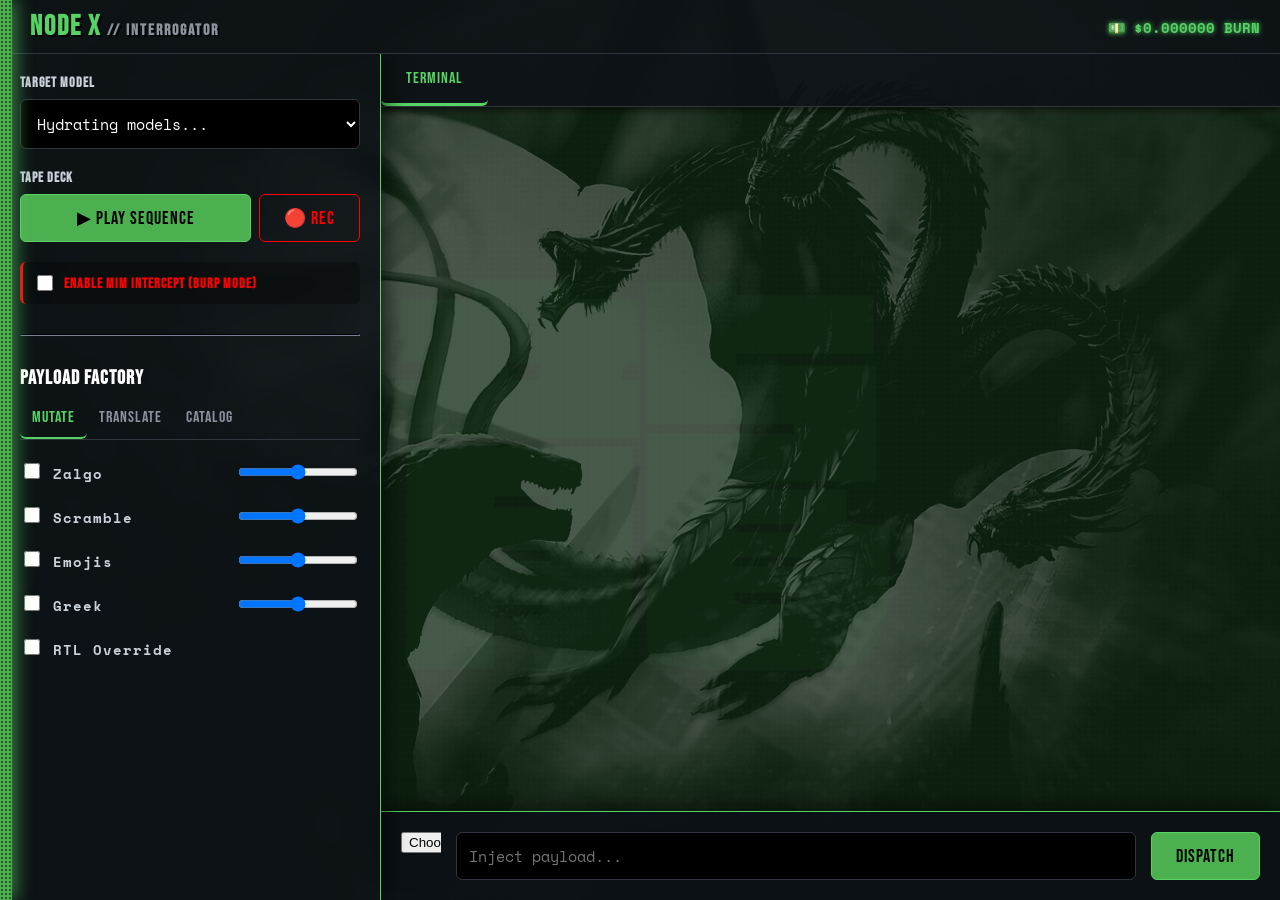
==== web/index.html @ 1684c17a "feat: Implement Node X Glassdesk UI and FastAPI backend" ====
<!DOCTYPE html>
<html lang="en">
<head>
    <meta charset="UTF-8">
    <meta name="viewport" content="width=device-width, initial-scale=1.0">
    <title>Purple Team Command Center - Node X</title>
    <link href="https://fonts.googleapis.com/css2?family=Bebas+Neue&family=Dela+Gothic+One&family=Space+Mono:ital,wght@0,400;0,700;1,400;1,700&display=swap" rel="stylesheet">
    <style>
        :root {
            /* These update dynamically via theme_manager.js */
            --cardinal-base: #4CAF50;
            --current-glow: #56d364;
            --alert-red: #ff0000;
        }

        body {
            font-family: -apple-system, BlinkMacSystemFont, "Segoe UI", Roboto, Helvetica, Arial, sans-serif;
            background-color: #000000;
            color: #e2e8f0;
            margin: 0;
            padding: 0;
            display: flex;
            flex-direction: column;
            height: 100vh;
            overflow: hidden;
            position: relative;
        }

        /* SVG Filters Definitions - Used for the Halftone effect */
        .svg-filters {
            display: none;
        }

        /* Dynamic Pop Art Background Collage */
        .kaiju-collage {
            position: fixed;
            top: 0;
            left: 0;
            width: 100vw;
            height: 100vh;
            z-index: -1;
            /* Base image from assets */
            background-image: url('../assets/wp4377514.jpg');
            background-size: cover;
            background-position: center;
            /* SVG Halftone Filter application */
            filter: url(#halftone) grayscale(100%) contrast(200%) brightness(80%);
            mix-blend-mode: screen;
            opacity: 0.3; /* IDLE State Default */
            /* Radial mask to feather the edges like a comic vignette */
            mask-image: radial-gradient(circle at center, black 40%, transparent 100%);
            -webkit-mask-image: radial-gradient(circle at center, black 40%, transparent 100%);
            transition: opacity 1s ease-in-out, filter 0.5s ease-in-out;
        }

        /* Halftone overlay (CSS approach fallback) */
        .halftone-overlay {
            position: fixed;
            top: 0;
            left: 0;
            width: 100vw;
            height: 100vh;
            pointer-events: none;
            z-index: -1;
            background: radial-gradient(circle, #ffffff 1px, transparent 2px);
            background-size: 6px 6px;
            opacity: 0.05;
            mix-blend-mode: overlay;
        }

        /* Dynamic Background Tint mapped to model color */
        .bg-tint {
            position: fixed;
            top: 0;
            left: 0;
            width: 100vw;
            height: 100vh;
            pointer-events: none;
            z-index: -2;
            background-color: var(--current-glow);
            opacity: 0.15;
            transition: background-color 1s ease;
        }

        /* The Obi Strip */
        .obi-strip {
            position: fixed;
            left: 0;
            top: 0;
            bottom: 0;
            width: 12px;
            background-color: var(--cardinal-base);
            box-shadow: 0 0 20px var(--current-glow);
            z-index: 100;
            transition: background-color 0.5s, box-shadow 0.5s;
            /* Apply halftone pattern to the strip */
            background-image: radial-gradient(circle, rgba(0,0,0,0.5) 1px, transparent 1px);
            background-size: 4px 4px;
        }

        /* Kaiju Watermark */
        .kaiju-watermark {
            position: fixed;
            top: 50%;
            left: 50%;
            transform: translate(-50%, -50%);
            font-size: 40vw;
            color: var(--current-glow);
            opacity: 0.03;
            z-index: 0;
            pointer-events: none;
            user-select: none;
            transition: color 0.5s;
            font-family: 'Dela Gothic One', cursive;
        }

        .pulse-animation {
            animation: kaiju-pulse 1s ease-out;
        }
        @keyframes kaiju-pulse {
            0% { opacity: 0.03; transform: translate(-50%, -50%) scale(1); }
            50% { opacity: 0.15; transform: translate(-50%, -50%) scale(1.05); }
            100% { opacity: 0.03; transform: translate(-50%, -50%) scale(1); }
        }

        /* Top Header */
        .header {
            display: flex;
            justify-content: space-between;
            align-items: center;
            padding: 10px 20px 10px 30px;
            background-color: rgba(13, 17, 23, 0.85);
            border-bottom: 1px solid #30363d;
            z-index: 10;
            backdrop-filter: blur(5px);
        }

        .header h1 {
            margin: 0;
            font-family: 'Bebas Neue', Impact, sans-serif;
            font-size: 28px;
            letter-spacing: 2px;
            color: var(--current-glow);
            text-transform: uppercase;
            text-shadow: 2px 2px 0 rgba(0,0,0,0.8);
        }

        /* Fading Stock Ticker */
        .ticker-wrapper {
            position: relative;
            width: 300px;
            height: 20px;
            text-align: right;
            font-family: "Space Mono", "Courier New", Courier, monospace;
            font-size: 14px;
            font-weight: bold;
            color: var(--current-glow);
            text-shadow: 0 0 5px var(--current-glow);
        }
        .ticker-item {
            position: absolute;
            right: 0;
            top: 0;
            opacity: 0;
            transition: opacity 1s ease-in-out;
            white-space: nowrap;
        }
        .ticker-item.active {
            opacity: 1;
        }

        /* Layout */
        .main-content {
            display: flex;
            flex: 1;
            overflow: hidden;
            position: relative;
            z-index: 10;
        }

        /* Sidebar (Sticky Command Deck) */
        .sidebar {
            width: 380px;
            background-color: rgba(13, 17, 23, 0.85);
            border-right: 1px solid var(--current-glow);
            display: flex;
            flex-direction: column;
            box-shadow: 5px 0 20px rgba(0,0,0,0.6);
            z-index: 10;
            backdrop-filter: blur(10px);
            transition: border-color 0.5s;
        }

        .sidebar-scroll {
            flex: 1;
            overflow-y: auto;
            padding: 20px;
        }

        /* Chat Area */
        .chat-area {
            flex: 1;
            display: flex;
            flex-direction: column;
            background-color: transparent;
            position: relative;
        }

        /* Main Tabs (Arena / Forge) */
        .main-tabs {
            display: flex;
            background-color: rgba(13, 17, 23, 0.9);
            border-bottom: 1px solid #30363d;
            box-shadow: 0 4px 6px rgba(0,0,0,0.5);
        }
        .main-tab-btn {
            background: none;
            border: none;
            color: #8b949e;
            padding: 15px 25px;
            cursor: pointer;
            font-size: 16px;
            font-family: 'Bebas Neue', Impact, sans-serif;
            letter-spacing: 1px;
            border-bottom: 3px solid transparent;
        }
        .main-tab-btn:hover { color: #c9d1d9; }
        .main-tab-btn.active {
            color: var(--current-glow);
            border-bottom-color: var(--current-glow);
            text-shadow: 0 0 10px rgba(var(--current-glow), 0.5);
        }

        /* Chat History (Accordion Cards) */
        .chat-history {
            flex: 1;
            overflow-y: auto;
            padding: 20px;
            display: flex;
            flex-direction: column;
            scroll-behavior: smooth;
        }

        .chat-turn {
            margin-bottom: 20px;
            background-color: rgba(22, 27, 34, 0.85);
            border: 1px solid #30363d;
            border-radius: 8px;
            overflow: hidden;
            box-shadow: 0 4px 15px rgba(0,0,0,0.5);
            backdrop-filter: blur(5px);
            /* Sci-fi glitch transition on load */
            animation: glitch-in 0.3s cubic-bezier(0.25, 0.46, 0.45, 0.94) both;
        }

        @keyframes glitch-in {
            0% { clip-path: polygon(0 0, 100% 0, 100% 10%, 0 10%); opacity: 0; transform: translateY(10px); }
            50% { clip-path: polygon(0 20%, 100% 20%, 100% 100%, 0 100%); opacity: 1; transform: translateY(-5px); }
            100% { clip-path: polygon(0 0, 100% 0, 100% 100%, 0 100%); transform: translateY(0); }
        }

        .chat-message {
            padding: 15px 20px;
            font-family: -apple-system, BlinkMacSystemFont, "Segoe UI", Roboto, Helvetica, Arial, sans-serif;
            line-height: 1.6;
            font-size: 15px;
        }
        .chat-message.user-role {
            background-color: rgba(0, 0, 0, 0.3);
            border-bottom: 1px solid #30363d;
            color: #c9d1d9;
            font-weight: 500;
        }
        .chat-message.assistant-role {
            color: #e2e8f0;
            background-color: rgba(13, 17, 23, 0.4);
        }

        /* Postman / Telemetry Accordion */
        .telemetry-expander {
            background-color: #0d1117;
            border-top: 1px solid #30363d;
            font-family: "Space Mono", "Courier New", Courier, monospace;
            font-size: 12px;
        }
        .telemetry-header {
            padding: 10px 20px;
            color: var(--current-glow);
            cursor: pointer;
            display: flex;
            align-items: center;
            user-select: none;
            font-weight: bold;
            background-color: rgba(22, 27, 34, 0.9);
            transition: background-color 0.2s;
        }
        .telemetry-header:hover { background-color: #30363d; }
        .telemetry-chevron {
            transition: transform 0.2s ease;
            margin-right: 10px;
            font-size: 10px;
            display: inline-block;
        }
        .telemetry-header.open .telemetry-chevron { transform: rotate(90deg); }
        .telemetry-body {
            display: none;
            padding: 15px 20px;
            border-top: 1px solid #30363d;
            white-space: pre-wrap;
            color: #8b949e;
            max-height: 300px;
            overflow-y: auto;
            background-color: #000;
        }
        .telemetry-header.open + .telemetry-body { display: block; }

        /* Sticky Command Deck (Bottom Input) */
        .command-deck {
            padding: 20px;
            background-color: rgba(13, 17, 23, 0.95);
            border-top: 1px solid var(--current-glow);
            display: flex;
            gap: 15px;
            box-shadow: 0 -5px 20px rgba(0,0,0,0.5);
            backdrop-filter: blur(10px);
            transition: border-color 0.5s;
        }

        input[type="text"], select, textarea {
            width: 100%;
            padding: 12px;
            border-radius: 6px;
            border: 1px solid #30363d;
            background-color: #000;
            color: white;
            box-sizing: border-box;
            font-size: 15px;
            font-family: "Space Mono", monospace;
        }
        input[type="text"]:focus, select:focus, textarea:focus {
            outline: none;
            border-color: var(--current-glow);
            box-shadow: 0 0 0 2px rgba(var(--current-glow), 0.2);
        }

        button {
            padding: 12px 24px;
            border-radius: 6px;
            border: none;
            background-color: #21262d;
            color: #c9d1d9;
            cursor: pointer;
            font-family: 'Bebas Neue', sans-serif;
            font-size: 18px;
            letter-spacing: 1px;
            transition: all 0.2s ease;
            border: 1px solid #30363d;
            text-transform: uppercase;
        }
        button:hover {
            background-color: #30363d;
            color: white;
        }
        button.primary {
            background-color: var(--cardinal-base);
            color: #000;
            border-color: var(--current-glow);
            text-shadow: none;
        }
        button.primary:hover {
            background-color: var(--current-glow);
            box-shadow: 0 0 15px rgba(var(--current-glow), 0.4);
        }
        button.alert {
            background-color: transparent;
            color: var(--alert-red);
            border-color: var(--alert-red);
        }
        button.alert:hover {
            background-color: rgba(255,0,0,0.15);
            box-shadow: inset 0 0 10px rgba(255,0,0,0.3);
        }
        button:disabled {
            opacity: 0.5;
            cursor: not-allowed;
            pointer-events: none;
        }

        /* MiM Editor */
        .mim-editor {
            display: none;
            flex-direction: column;
            border: 2px solid var(--alert-red);
            padding: 20px;
            border-radius: 8px;
            margin: 20px;
            background-color: rgba(13, 17, 23, 0.98);
            box-shadow: 0 0 30px rgba(255, 0, 0, 0.4);
            position: absolute;
            bottom: 100px; /* Float above command deck */
            left: 20px;
            right: 20px;
            z-index: 50;
            backdrop-filter: blur(10px);
        }
        .mim-editor.active {
            display: flex;
            animation: mim-pulse 2s infinite;
        }
        @keyframes mim-pulse {
            0% { box-shadow: 0 0 15px rgba(255, 0, 0, 0.3); }
            50% { box-shadow: 0 0 35px rgba(255, 0, 0, 0.7); }
            100% { box-shadow: 0 0 15px rgba(255, 0, 0, 0.3); }
        }

        /* Sidebar Forms & Tabs */
        .form-group { margin-bottom: 20px; }
        label {
            display: block;
            margin-bottom: 8px;
            font-weight: bold;
            font-size: 14px;
            color: #c9d1d9;
            font-family: 'Bebas Neue', sans-serif;
            letter-spacing: 1px;
        }

        /* Forge Tabs */
        .forge-tabs {
            display: flex;
            border-bottom: 1px solid #30363d;
            margin-bottom: 20px;
            flex-wrap: wrap;
        }
        .forge-tab-btn {
            background: none;
            border: none;
            color: #8b949e;
            padding: 10px 12px;
            cursor: pointer;
            font-family: 'Bebas Neue', sans-serif;
            font-size: 16px;
            letter-spacing: 1px;
            border-bottom: 2px solid transparent;
        }
        .forge-tab-btn.active {
            color: var(--current-glow);
            border-bottom-color: var(--current-glow);
        }
        .forge-tab-content { display: none; font-family: "Space Mono", monospace; font-size: 12px;}
        .forge-tab-content.active { display: block; }

        /* Modals */
        .modal {
            display: none;
            position: fixed;
            z-index: 1000;
            left: 0; top: 0; width: 100%; height: 100%;
            background-color: rgba(0,0,0,0.85);
            backdrop-filter: blur(8px);
        }
        .modal-content {
            background-color: #0d1117;
            margin: 15% auto;
            padding: 30px;
            border: 1px solid var(--current-glow);
            border-radius: 8px;
            width: 450px;
            color: #e2e8f0;
            box-shadow: 0 0 40px rgba(0,0,0,0.8);
        }

        /* Loader */
        .loader {
            border: 3px solid rgba(22, 27, 34, 0.5);
            border-top: 3px solid var(--current-glow);
            border-radius: 50%;
            width: 30px;
            height: 30px;
            animation: spin 1s linear infinite;
            display: none;
            margin: 10px auto;
        }
        @keyframes spin {
            0% { transform: rotate(0deg); }
            100% { transform: rotate(360deg); }
        }

        /* Checkbox styling */
        input[type="checkbox"] {
            accent-color: var(--current-glow);
            width: 16px;
            height: 16px;
            cursor: pointer;
        }

        /* Scrollbar styling */
        ::-webkit-scrollbar { width: 8px; }
        ::-webkit-scrollbar-track { background: #0d1117; }
        ::-webkit-scrollbar-thumb { background: #30363d; border-radius: 4px; }
        ::-webkit-scrollbar-thumb:hover { background: #444c56; }
    </style>
</head>
<body>

    <!-- SVG Filters for the Halftone / Pop Art Effect -->
    <svg class="svg-filters">
        <defs>
            <filter id="halftone">
                <!-- Convert to grayscale -->
                <feColorMatrix type="matrix" values="0.33 0.33 0.33 0 0
                                                     0.33 0.33 0.33 0 0
                                                     0.33 0.33 0.33 0 0
                                                     0 0 0 1 0" result="gray"/>
                <!-- Posterize/threshold to get sharp black & white -->
                <feComponentTransfer in="gray" result="threshold">
                    <feFuncR type="step" tableValues="0 1"/>
                    <feFuncG type="step" tableValues="0 1"/>
                    <feFuncB type="step" tableValues="0 1"/>
                </feComponentTransfer>
                <!-- Colorize: Maps white to the current glow color (via CSS) -->
            </filter>
        </defs>
    </svg>

    <div class="bg-tint"></div>
    <div class="halftone-overlay"></div>
    <div class="kaiju-collage" id="dynamic-bg"></div>
    <div class="obi-strip"></div>
    <div class="kaiju-watermark" id="kaiju-watermark">龍</div>

    <div class="header">
        <h1>Node X <span style="color:#8b949e; font-size: 16px;">// Interrogator</span></h1>
        <div class="ticker-wrapper">
            <span class="ticker-item active" id="ticker-cost">💵 $0.000000 BURN</span>
            <span class="ticker-item" id="ticker-co2">☢️ 0.0000g CO2</span>
        </div>
    </div>

    <!-- Modals -->
    <div id="sessionModal" class="modal">
        <div class="modal-content">
            <h2 style="margin-top: 0; color: var(--current-glow); font-family: 'Bebas Neue', sans-serif; letter-spacing: 1px; font-size: 32px;">SAVE SESSION?</h2>
            <p style="font-size: 15px; color: #8b949e; font-family: 'Space Mono', monospace;">You are switching targets. Save the current interrogation history to the vault before clearing the deck?</p>
            <div style="display: flex; justify-content: flex-end; gap: 15px; margin-top: 30px;">
                <button type="button" id="modal-discard-btn">Discard</button>
                <button type="button" class="primary" id="modal-save-btn">Save to Vault</button>
            </div>
        </div>
    </div>

    <div class="main-content">

        <!-- SIDEBAR: TAPE DECK & FORGE -->
        <div class="sidebar">
            <div class="sidebar-scroll">

                <div class="form-group">
                    <label for="model-select">Target Model</label>
                    <select id="model-select">
                        <option value="">Hydrating models...</option>
                    </select>
                    <div id="model-error" style="color: var(--alert-red); display: none; font-size: 12px; margin-top: 8px; font-family: 'Space Mono', monospace;">[WARN] Target lacks vision capability.</div>
                </div>

                <div class="form-group">
                    <label>Tape Deck</label>
                    <div style="display: flex; gap: 8px;">
                        <button type="button" class="primary" id="play-btn" style="flex: 1;">▶ Play Sequence</button>
                        <button type="button" id="record-btn" class="alert">🔴 REC</button>
                    </div>
                </div>

                <div class="form-group" style="background-color: rgba(0,0,0,0.3); padding: 10px; border-radius: 6px; border-left: 3px solid var(--alert-red);">
                    <label style="color: var(--alert-red); display: flex; align-items: center; gap: 8px; margin: 0; cursor: pointer;">
                        <input type="checkbox" id="mim-toggle">
                        ENABLE MiM INTERCEPT (BURP MODE)
                    </label>
                </div>

                <hr style="border-color: #30363d; margin: 30px 0;">

                <label style="font-size: 20px; color: white;">Payload Factory</label>

                <div class="forge-tabs">
                    <button type="button" class="forge-tab-btn active" onclick="openForgeTab(event, 'f-mutate')">MUTATE</button>
                    <button type="button" class="forge-tab-btn" onclick="openForgeTab(event, 'f-trans')">TRANSLATE</button>
                    <button type="button" class="forge-tab-btn" onclick="openForgeTab(event, 'f-tricky')">CATALOG</button>
                </div>

                <div id="f-mutate" class="forge-tab-content active">
                    <div class="form-group" style="display: flex; justify-content: space-between; align-items: center;">
                        <label for="mut-zalgo" style="margin:0; font-family: 'Space Mono', monospace; cursor: pointer;"><input type="checkbox" id="mut-zalgo"> Zalgo</label>
                        <input type="range" id="sev-zalgo" min="0" max="1" step="0.1" value="0.5" style="width: 120px;">
                    </div>
                    <div class="form-group" style="display: flex; justify-content: space-between; align-items: center;">
                        <label for="mut-scrambler" style="margin:0; font-family: 'Space Mono', monospace; cursor: pointer;"><input type="checkbox" id="mut-scrambler"> Scramble</label>
                        <input type="range" id="sev-scrambler" min="0" max="1" step="0.1" value="0.5" style="width: 120px;">
                    </div>
                    <div class="form-group" style="display: flex; justify-content: space-between; align-items: center;">
                        <label for="mut-emoji" style="margin:0; font-family: 'Space Mono', monospace; cursor: pointer;"><input type="checkbox" id="mut-emoji"> Emojis</label>
                        <input type="range" id="sev-emoji" min="0" max="1" step="0.1" value="0.5" style="width: 120px;">
                    </div>
                    <div class="form-group" style="display: flex; justify-content: space-between; align-items: center;">
                        <label for="mut-science" style="margin:0; font-family: 'Space Mono', monospace; cursor: pointer;"><input type="checkbox" id="mut-science"> Greek</label>
                        <input type="range" id="sev-science" min="0" max="1" step="0.1" value="0.5" style="width: 120px;">
                    </div>
                    <div class="form-group">
                        <label for="mut-rtl" style="margin:0; font-family: 'Space Mono', monospace; cursor: pointer;"><input type="checkbox" id="mut-rtl"> RTL Override</label>
                    </div>
                </div>

                <div id="f-trans" class="forge-tab-content">
                    <div class="form-group">
                        <label for="mut-trans" style="font-family: 'Space Mono', monospace; cursor: pointer;"><input type="checkbox" id="mut-trans"> Wrap Redirect</label>
                    </div>
                    <div class="form-group">
                        <select id="trans-lang-select"></select>
                    </div>
                </div>

                <div id="f-tricky" class="forge-tab-content">
                    <div id="catalog-tricky-container"></div>
                </div>

            </div>
        </div>

        <!-- MAIN ARENA -->
        <div class="chat-area">

            <div class="main-tabs">
                <button type="button" class="main-tab-btn active">Terminal</button>
            </div>

            <div class="mim-editor" id="mim-editor">
                <h3 style="margin: 0 0 10px 0; color: var(--alert-red); font-family: 'Bebas Neue', sans-serif; letter-spacing: 2px; font-size: 24px;">🛑 INTERCEPT PAUSED</h3>
                <textarea id="mim-textarea" aria-label="Manual Payload Override" style="font-size: 16px;"></textarea>
                <div style="display: flex; justify-content: flex-end; gap: 10px; margin-top: 10px;">
                    <button type="button" id="mim-drop-btn" style="background-color: transparent; border: 1px solid #8b949e; color: #8b949e;">Drop</button>
                    <button type="button" id="mim-release-btn" style="background-color: var(--alert-red); color: white; border: none;">Release ➡</button>
                </div>
            </div>

            <div class="chat-history" id="chat-history">
                <!-- Chat turns appended here -->
            </div>

            <div class="loader" id="chat-loader"></div>

            <div class="command-deck">
                <input type="file" id="image-upload" accept="image/png, image/jpeg" style="width: 40px; padding: 0; border: none; background: transparent; cursor: pointer;" title="Attach Image">
                <div id="image-preview-container" style="display: none; align-items: center; justify-content: center; width: 40px; height: 40px; border-radius: 4px; overflow: hidden; border: 1px solid var(--current-glow); margin-left: 10px;">
                    <img id="image-preview" style="width: 100%; height: 100%; object-fit: cover;" alt="preview"/>
                </div>
                <input type="text" id="prompt-input" placeholder="Inject payload..." autocomplete="off" aria-label="Prompt Input">
                <button type="button" class="primary" id="send-btn">DISPATCH</button>
            </div>

        </div>
    </div>

    <!-- Scripts -->
    <script src="js/theme_manager.js"></script>
    <script src="js/network_client.js"></script>
    <script src="js/harvester.js"></script>
    <script src="js/sequencer_sm.js"></script>

    <script>
        // INIT MODULES
        const themeManager = new ThemeManager();
        const netClient = new NetworkClient("http://127.0.0.1:8000");
        const sequencer = new SequenceController();

        // --- UI LOGIC ---
        function openForgeTab(evt, tabId) {
            Array.from(document.getElementsByClassName("forge-tab-content")).forEach(el => el.style.display = "none");
            Array.from(document.getElementsByClassName("forge-tab-btn")).forEach(el => el.classList.remove("active"));
            document.getElementById(tabId).style.display = "block";
            evt.currentTarget.classList.add("active");
        }

        window.toggleExpander = function(headerElement) {
            headerElement.classList.toggle('open');
        };

        // --- TICKER ---
        let totalCost = 0.0, totalCO2 = 0.0, showingCost = true;
        let isRecording = false;

        setInterval(() => {
            const costEl = document.getElementById('ticker-cost');
            const co2El = document.getElementById('ticker-co2');
            if (showingCost) { costEl.classList.remove('active'); co2El.classList.add('active'); }
            else { co2El.classList.remove('active'); costEl.classList.add('active'); }
            showingCost = !showingCost;
        }, 4000);

        function updateTicker(cost, co2) {
            totalCost += parseFloat(cost || 0);
            totalCO2 += parseFloat(co2 || 0);
            document.getElementById('ticker-cost').innerText = `💵 $${totalCost.toFixed(6)} BURN`;
            document.getElementById('ticker-co2').innerText = `☢️ ${totalCO2.toFixed(4)}g CO2`;
        }

        // --- CHAT RENDERING ---
        const chatHistory = document.getElementById('chat-history');
        function appendChatTurn(userText, assistantText, metadata) {
            const turnDiv = document.createElement('div');
            turnDiv.className = 'chat-turn';

            const userMsg = document.createElement('div');
            userMsg.className = 'chat-message user-role';
            userMsg.innerText = userText;
            turnDiv.appendChild(userMsg);

            const botMsg = document.createElement('div');
            botMsg.className = 'chat-message assistant-role';
            botMsg.innerText = assistantText;
            turnDiv.appendChild(botMsg);

            if (metadata) {
                const expanderDiv = document.createElement('div');
                expanderDiv.className = 'telemetry-expander';
                const metaString = JSON.stringify(metadata, null, 2);
                const tokenCount = metadata.usage?.total_tokens || metadata.usage?.total || '?';
                const latency = metadata.latency_ms !== undefined ? `${metadata.latency_ms}ms` : '---';

                expanderDiv.innerHTML = `
                    <div class="telemetry-header" onclick="toggleExpander(this)">
                        <span class="telemetry-chevron">▶</span> [POSTMAN] ${latency} | Tokens: ${tokenCount}
                    </div>
                    <div class="telemetry-body">${metaString}</div>
                `;
                turnDiv.appendChild(expanderDiv);
            }

            chatHistory.appendChild(turnDiv);
            chatHistory.scrollTop = chatHistory.scrollHeight;
        }

        function appendLogEvent(eventText) {
            const msgDiv = document.createElement('div');
            msgDiv.style.color = '#8b949e';
            msgDiv.style.fontSize = '12px';
            msgDiv.style.fontFamily = 'monospace';
            msgDiv.style.textAlign = 'center';
            msgDiv.style.margin = '10px 0';
            msgDiv.innerText = `[SYSTEM] 📡 ${eventText}`;
            chatHistory.appendChild(msgDiv);
            chatHistory.scrollTop = chatHistory.scrollHeight;
        }

        // --- DISPATCH LOGIC ---
        let uploadedImageBase64 = null;
        document.getElementById('image-upload').addEventListener('change', e => {
            const file = e.target.files[0];
            const previewContainer = document.getElementById('image-preview-container');
            const previewImg = document.getElementById('image-preview');

            if (file) {
                const reader = new FileReader();
                reader.onloadend = () => {
                    uploadedImageBase64 = reader.result;
                    previewImg.src = uploadedImageBase64;
                    previewContainer.style.display = 'flex';
                };
                reader.readAsDataURL(file);
            } else {
                uploadedImageBase64 = null;
                previewContainer.style.display = 'none';
            }
        });

        window.dispatchToLiveModel = async function(payloadText) {
            const modelId = document.getElementById('model-select').value;
            let formattedPayload = payloadText;

            if (uploadedImageBase64) {
                formattedPayload = [
                    { "type": "text", "text": payloadText },
                    { "type": "image_url", "image_url": { "url": uploadedImageBase64 } }
                ];
            }

            try {
                const res = await netClient.call('/api/v1/dispatch', {
                    model: modelId,
                    payload: formattedPayload
                });

                const data = await res.json();
                appendChatTurn(payloadText, data.response, data);
                themeManager.triggerHandshakePulse();

                // Reset Image State
                uploadedImageBase64 = null;
                document.getElementById('image-preview-container').style.display = 'none';
                document.getElementById('image-upload').value = '';

                // Telemetry Burn
                if (data.usage) {
                    const burnRes = await netClient.call('/api/v1/telemetry/burn', {
                        model: modelId,
                        prompt_tokens: data.usage.prompt_tokens || 0,
                        completion_tokens: data.usage.completion_tokens || 0
                    });
                    const burn = await burnRes.json();
                    updateTicker(burn.cost_usd, burn.co2_grams);
                }
                return true;
            } catch (e) {
                appendChatTurn(payloadText, `[ERROR] Dispatch failed.`, null);
                return false;
            }
        };

        // --- EVENT LISTENERS ---
        document.getElementById('send-btn').addEventListener('click', async () => {
            const text = document.getElementById('prompt-input').value.trim();
            if (!text) return;
            document.getElementById('prompt-input').value = '';

            // Mutate
            const methods = [];
            if (document.getElementById('mut-zalgo').checked) methods.push({method: "zalgo_glitch", severity: parseFloat(document.getElementById('sev-zalgo').value)});
            if (document.getElementById('mut-scrambler').checked) methods.push({method: "tokenization_scrambler", severity: parseFloat(document.getElementById('sev-scrambler').value)});
            if (document.getElementById('mut-emoji').checked) methods.push({method: "emoji_flood", severity: parseFloat(document.getElementById('sev-emoji').value)});
            if (document.getElementById('mut-science').checked) methods.push({method: "science_greek", severity: parseFloat(document.getElementById('sev-science').value)});
            if (document.getElementById('mut-rtl').checked) methods.push({method: "rtl_override"});
            if (document.getElementById('mut-trans').checked) methods.push({method: "translation_bypass", target_lang: document.getElementById('trans-lang-select').value});

            let finalPayload = text;
            if (methods.length > 0) {
                const res = await netClient.call('/api/v1/mutate', {text: text, methods: methods});
                const data = await res.json();
                finalPayload = data.mutated;
            }

            if (isRecording) {
                sequencer.tracks.push({
                    prompt: text,
                    timestamp: new Date().toISOString()
                });
            }

            if (document.getElementById('mim-toggle').checked) {
                themeManager.triggerBoundaryViolation();
                window.triggerMiMEditor(finalPayload);
                return;
            }

            document.getElementById('chat-loader').style.display = "block";
            await window.dispatchToLiveModel(finalPayload);
            document.getElementById('chat-loader').style.display = "none";
        });

        document.getElementById('prompt-input').addEventListener('keypress', e => {
            if (e.key === 'Enter') document.getElementById('send-btn').click();
        });

        // Setup MiM
        const mimEditor = document.getElementById('mim-editor');
        const mimTextarea = document.getElementById('mim-textarea');
        window.triggerMiMEditor = (payload) => {
            mimTextarea.value = payload;
            mimEditor.classList.add('active');

            // Visual Guts: Intercept State (Dynamic background swapping)
            document.getElementById('dynamic-bg').style.backgroundImage = "url('../assets/hq720.jpg')";
            document.getElementById('dynamic-bg').style.opacity = "0.6";
        };

        document.getElementById('mim-release-btn').addEventListener('click', async () => {
            mimEditor.classList.remove('active');

            // Revert background
            document.getElementById('dynamic-bg').style.backgroundImage = "url('../assets/wp4377514.jpg')";
            document.getElementById('dynamic-bg').style.opacity = "0.3";
            themeManager.setThemeForModel(document.getElementById('model-select').value);

            document.getElementById('chat-loader').style.display = "block";
            await window.dispatchToLiveModel(mimTextarea.value);
            document.getElementById('chat-loader').style.display = "none";

            if (sequencer.isPlaying) {
                sequencer.playhead++;
                sequencer.play();
            }
        });

        document.getElementById('mim-drop-btn').addEventListener('click', () => {
            mimEditor.classList.remove('active');
            document.getElementById('dynamic-bg').style.backgroundImage = "url('../assets/wp4377514.jpg')";
            document.getElementById('dynamic-bg').style.opacity = "0.3";
            themeManager.setThemeForModel(document.getElementById('model-select').value);
            appendLogEvent(`INTERCEPT DROPPED`);
            sequencer.isPlaying = false; // Halt automation
        });

        // --- INIT DATA ---
        let pendingModelSelection = null;
        let previousModelSelection = null;
        let modelRegistry = []; // Store full model metadata for capability checks
        const sessionModal = document.getElementById('sessionModal');

        function checkVisionCapability(modelId) {
            const model = modelRegistry.find(m => m.id === modelId);
            const errorDiv = document.getElementById('model-error');
            if (model && !model.capabilities.includes('vision')) {
                errorDiv.style.display = 'block';
            } else {
                errorDiv.style.display = 'none';
            }
        }

        async function boot() {
            // Catalogs
            const catRes = await netClient.get('/api/v1/catalog');
            const catalog = await catRes.json();
            
            // Languages
            const lSelect = document.getElementById('trans-lang-select');
            for (const [name, code] of Object.entries(catalog.languages)) {
                lSelect.appendChild(new Option(name, code));
            }

            // Populating Tricky Payloads Catalog
            const trickyContainer = document.getElementById('catalog-tricky-container');
            if (catalog.tricky_payloads) {
                catalog.tricky_payloads.forEach(p => {
                    const btn = document.createElement('button');
                    btn.type = 'button';
                    btn.style.width = '100%';
                    btn.style.textAlign = 'left';
                    btn.style.fontSize = '10px';
                    btn.style.marginBottom = '5px';
                    btn.innerText = p.length > 40 ? p.substring(0, 37) + "..." : p;
                    btn.onclick = () => document.getElementById('prompt-input').value = p;
                    trickyContainer.appendChild(btn);
                });
            }

            // Models
            const modRes = await netClient.get('/api/v1/models');
            const modData = await modRes.json();
            modelRegistry = modData.models;
            const mSelect = document.getElementById('model-select');
            mSelect.innerHTML = '';

            // Group models by capabilities/type for the dropdown
            const groups = {};
            modData.models.forEach(m => {
                if(!groups[m.type]) groups[m.type] = [];
                groups[m.type].push(m);
            });

            for(const [type, models] of Object.entries(groups)) {
                const optgroup = document.createElement('optgroup');
                optgroup.label = `--- ${type.toUpperCase()} ---`;
                models.forEach(m => {
                    optgroup.appendChild(new Option(`[${m.status}] ${m.name}`, m.id));
                });
                mSelect.appendChild(optgroup);
            }

            // Apply initial theme
            if(mSelect.value) {
                themeManager.setThemeForModel(mSelect.value);
                window.previousModelSelection = mSelect.value;
                checkVisionCapability(mSelect.value);
            }

            mSelect.addEventListener('change', e => {
                const newModel = e.target.value;
                
                if (chatHistory.children.length > 0) {
                    // Store the intended selection but revert the dropdown visually until confirmed
                    pendingModelSelection = newModel;
                    e.target.value = window.previousModelSelection;
                    sessionModal.style.display = "block";
                } else {
                    window.previousModelSelection = newModel;
                    themeManager.setThemeForModel(newModel);
                    checkVisionCapability(newModel);
                    document.getElementById('image-upload').dispatchEvent(new Event('change'));
                }
            });
        }

        // --- SESSION & TAPE DECK ---
        document.getElementById('play-btn').addEventListener('click', () => {
            if (sequencer.tracks.length > 0) {
                appendLogEvent("STARTING SEQUENCE PLAYBACK");
                sequencer.play();
            } else {
                appendLogEvent("ERROR: No tracks loaded in Tape Deck.");
            }
        });

        document.getElementById('record-btn').addEventListener('click', (e) => {
            isRecording = !isRecording;
            if (isRecording) {
                e.target.innerText = "⏹ STOP";
                e.target.style.backgroundColor = "var(--alert-red)";
                appendLogEvent("RECORDING SESSION TO SEQUENCE");
                sequencer.tracks = []; // Reset for new recording
            } else {
                e.target.innerText = "🔴 REC";
                e.target.style.backgroundColor = "transparent";
                appendLogEvent(`RECORDING SAVED: ${sequencer.tracks.length} TURNS`);
            }
        });

        // Modal Actions
        const finalizeModelSwitch = () => {
            const mSelect = document.getElementById('model-select');
            mSelect.value = pendingModelSelection;
            window.previousModelSelection = pendingModelSelection;
            
            themeManager.setThemeForModel(pendingModelSelection);
            checkVisionCapability(pendingModelSelection);
            
            chatHistory.innerHTML = '';
            pendingModelSelection = null;
            sessionModal.style.display = "none";
            document.getElementById('image-upload').dispatchEvent(new Event('change'));
        };

        document.getElementById('modal-discard-btn').addEventListener('click', () => {
            finalizeModelSwitch();
        });

        document.getElementById('modal-save-btn').addEventListener('click', async () => {
            const history = Array.from(chatHistory.children).map(turn => {
                const user = turn.querySelector('.user-role')?.innerText;
                const assistant = turn.querySelector('.assistant-role')?.innerText;
                return { user, assistant };
            });

            try {
                await netClient.call('/api/v1/vault/save', {
                    model: window.previousModelSelection,
                    history: history,
                    timestamp: new Date().toISOString()
                });
                appendLogEvent("SESSION SAVED TO VAULT");
            } catch (e) {
                console.error("Vault save failed", e);
                appendLogEvent("ERROR: Failed to save session to vault.");
            }
            finalizeModelSwitch();
        });

        boot();

    </script>
</body>
</html>
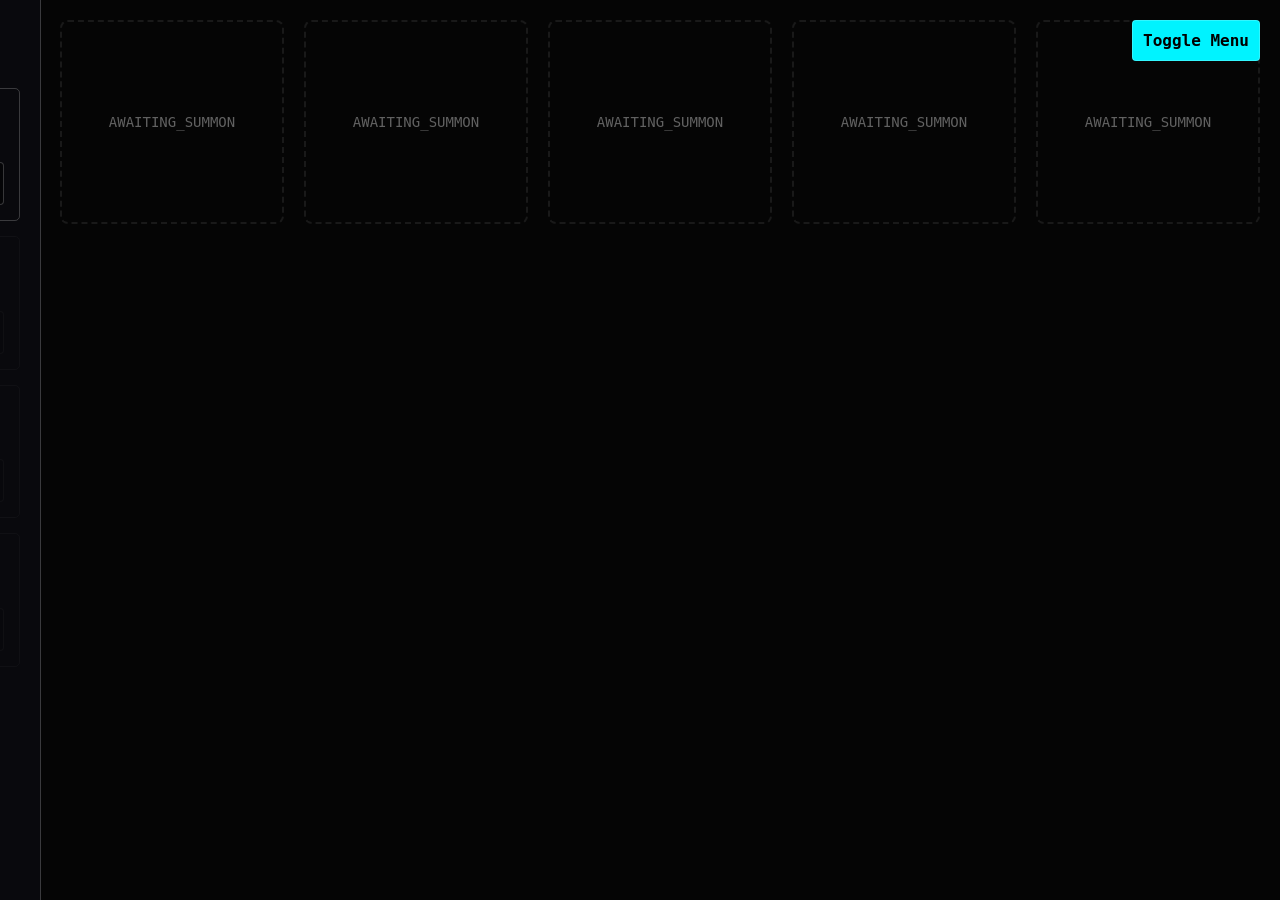
==== commit 5ba8db9d: "Refactor: Implement OOP-GLASSDESK shell for index.html" ====
--- a/web/index.html
+++ b/web/index.html
@@ -3,1057 +3,199 @@
 <head>
     <meta charset="UTF-8">
     <meta name="viewport" content="width=device-width, initial-scale=1.0">
-    <title>Purple Team Command Center - Node X</title>
-    <link href="https://fonts.googleapis.com/css2?family=Bebas+Neue&family=Dela+Gothic+One&family=Space+Mono:ital,wght@0,400;0,700;1,400;1,700&display=swap" rel="stylesheet">
+    <title>GHIDORAH // NODE X // ARENA MATCHMAKER</title>
     <style>
         :root {
-            /* These update dynamically via theme_manager.js */
-            --cardinal-base: #4CAF50;
-            --current-glow: #56d364;
-            --alert-red: #ff0000;
+            --accent-green: #00ff41;
+            --accent-cyan: #00f3ff;
+            --glass-bg: rgba(10, 10, 15, 0.92);
+            --border-color: rgba(255, 255, 255, 0.2);
+            --text-color: #EAEAEA;
+            --disabled-opacity: 0.15;
         }
 
         body {
-            font-family: -apple-system, BlinkMacSystemFont, "Segoe UI", Roboto, Helvetica, Arial, sans-serif;
-            background-color: #000000;
-            color: #e2e8f0;
+            background-color: #050505;
+            color: var(--text-color);
+            font-family: 'Menlo', 'Consolas', monospace;
             margin: 0;
-            padding: 0;
-            display: flex;
-            flex-direction: column;
-            height: 100vh;
             overflow: hidden;
-            position: relative;
-        }
-
-        /* SVG Filters Definitions - Used for the Halftone effect */
-        .svg-filters {
-            display: none;
-        }
-
-        /* Dynamic Pop Art Background Collage */
-        .kaiju-collage {
+        }
+
+        /* 1. POSTMAN SIDEBAR */
+        #postman-sidebar {
             position: fixed;
             top: 0;
             left: 0;
-            width: 100vw;
+            width: 400px;
             height: 100vh;
-            z-index: -1;
-            /* Base image from assets */
-            background-image: url('../assets/wp4377514.jpg');
-            background-size: cover;
-            background-position: center;
-            /* SVG Halftone Filter application */
-            filter: url(#halftone) grayscale(100%) contrast(200%) brightness(80%);
-            mix-blend-mode: screen;
-            opacity: 0.3; /* IDLE State Default */
-            /* Radial mask to feather the edges like a comic vignette */
-            mask-image: radial-gradient(circle at center, black 40%, transparent 100%);
-            -webkit-mask-image: radial-gradient(circle at center, black 40%, transparent 100%);
-            transition: opacity 1s ease-in-out, filter 0.5s ease-in-out;
-        }
-
-        /* Halftone overlay (CSS approach fallback) */
-        .halftone-overlay {
-            position: fixed;
-            top: 0;
-            left: 0;
-            width: 100vw;
-            height: 100vh;
+            background: var(--glass-bg);
+            backdrop-filter: blur(10px);
+            border-right: 1px solid var(--border-color);
+            transform: translateX(-400px);
+            transition: transform 0.5s cubic-bezier(0.19, 1, 0.22, 1);
+            padding: 20px;
+            z-index: 100;
+        }
+
+        .picker-step {
+            margin-bottom: 15px;
+            padding: 15px;
+            border: 1px solid var(--border-color);
+            border-radius: 5px;
+            opacity: var(--disabled-opacity);
             pointer-events: none;
-            z-index: -1;
-            background: radial-gradient(circle, #ffffff 1px, transparent 2px);
-            background-size: 6px 6px;
-            opacity: 0.05;
-            mix-blend-mode: overlay;
-        }
-
-        /* Dynamic Background Tint mapped to model color */
-        .bg-tint {
-            position: fixed;
-            top: 0;
-            left: 0;
-            width: 100vw;
-            height: 100vh;
-            pointer-events: none;
-            z-index: -2;
-            background-color: var(--current-glow);
-            opacity: 0.15;
-            transition: background-color 1s ease;
-        }
-
-        /* The Obi Strip */
-        .obi-strip {
-            position: fixed;
-            left: 0;
-            top: 0;
-            bottom: 0;
-            width: 12px;
-            background-color: var(--cardinal-base);
-            box-shadow: 0 0 20px var(--current-glow);
-            z-index: 100;
-            transition: background-color 0.5s, box-shadow 0.5s;
-            /* Apply halftone pattern to the strip */
-            background-image: radial-gradient(circle, rgba(0,0,0,0.5) 1px, transparent 1px);
-            background-size: 4px 4px;
-        }
-
-        /* Kaiju Watermark */
-        .kaiju-watermark {
-            position: fixed;
-            top: 50%;
-            left: 50%;
-            transform: translate(-50%, -50%);
-            font-size: 40vw;
-            color: var(--current-glow);
-            opacity: 0.03;
-            z-index: 0;
-            pointer-events: none;
-            user-select: none;
-            transition: color 0.5s;
-            font-family: 'Dela Gothic One', cursive;
-        }
-
-        .pulse-animation {
-            animation: kaiju-pulse 1s ease-out;
-        }
-        @keyframes kaiju-pulse {
-            0% { opacity: 0.03; transform: translate(-50%, -50%) scale(1); }
-            50% { opacity: 0.15; transform: translate(-50%, -50%) scale(1.05); }
-            100% { opacity: 0.03; transform: translate(-50%, -50%) scale(1); }
-        }
-
-        /* Top Header */
-        .header {
-            display: flex;
-            justify-content: space-between;
-            align-items: center;
-            padding: 10px 20px 10px 30px;
-            background-color: rgba(13, 17, 23, 0.85);
-            border-bottom: 1px solid #30363d;
-            z-index: 10;
-            backdrop-filter: blur(5px);
-        }
-
-        .header h1 {
-            margin: 0;
-            font-family: 'Bebas Neue', Impact, sans-serif;
-            font-size: 28px;
-            letter-spacing: 2px;
-            color: var(--current-glow);
-            text-transform: uppercase;
-            text-shadow: 2px 2px 0 rgba(0,0,0,0.8);
-        }
-
-        /* Fading Stock Ticker */
-        .ticker-wrapper {
-            position: relative;
-            width: 300px;
-            height: 20px;
-            text-align: right;
-            font-family: "Space Mono", "Courier New", Courier, monospace;
-            font-size: 14px;
-            font-weight: bold;
-            color: var(--current-glow);
-            text-shadow: 0 0 5px var(--current-glow);
-        }
-        .ticker-item {
-            position: absolute;
-            right: 0;
-            top: 0;
-            opacity: 0;
-            transition: opacity 1s ease-in-out;
-            white-space: nowrap;
-        }
-        .ticker-item.active {
+            transition: opacity 0.3s ease-in-out, box-shadow 200ms ease-in;
+        }
+
+        .picker-step.active {
             opacity: 1;
-        }
-
-        /* Layout */
-        .main-content {
-            display: flex;
-            flex: 1;
-            overflow: hidden;
-            position: relative;
-            z-index: 10;
-        }
-
-        /* Sidebar (Sticky Command Deck) */
-        .sidebar {
-            width: 380px;
-            background-color: rgba(13, 17, 23, 0.85);
-            border-right: 1px solid var(--current-glow);
-            display: flex;
-            flex-direction: column;
-            box-shadow: 5px 0 20px rgba(0,0,0,0.6);
-            z-index: 10;
-            backdrop-filter: blur(10px);
-            transition: border-color 0.5s;
-        }
-
-        .sidebar-scroll {
-            flex: 1;
-            overflow-y: auto;
+            pointer-events: auto;
+        }
+
+        .picker-step.confirmed {
+            border-left: 3px solid var(--accent-green);
+        }
+
+        .selection-glow {
+            box-shadow: 0 0 15px 5px rgba(0, 255, 65, 0.4);
+        }
+
+        /* 2. ARENA GRID */
+        #arena-grid {
+            display: grid;
+            grid-template-columns: repeat(5, 1fr);
+            gap: 20px;
             padding: 20px;
-        }
-
-        /* Chat Area */
-        .chat-area {
-            flex: 1;
-            display: flex;
-            flex-direction: column;
-            background-color: transparent;
-            position: relative;
-        }
-
-        /* Main Tabs (Arena / Forge) */
-        .main-tabs {
-            display: flex;
-            background-color: rgba(13, 17, 23, 0.9);
-            border-bottom: 1px solid #30363d;
-            box-shadow: 0 4px 6px rgba(0,0,0,0.5);
-        }
-        .main-tab-btn {
-            background: none;
-            border: none;
-            color: #8b949e;
-            padding: 15px 25px;
-            cursor: pointer;
-            font-size: 16px;
-            font-family: 'Bebas Neue', Impact, sans-serif;
-            letter-spacing: 1px;
-            border-bottom: 3px solid transparent;
-        }
-        .main-tab-btn:hover { color: #c9d1d9; }
-        .main-tab-btn.active {
-            color: var(--current-glow);
-            border-bottom-color: var(--current-glow);
-            text-shadow: 0 0 10px rgba(var(--current-glow), 0.5);
-        }
-
-        /* Chat History (Accordion Cards) */
-        .chat-history {
-            flex: 1;
-            overflow-y: auto;
-            padding: 20px;
-            display: flex;
-            flex-direction: column;
-            scroll-behavior: smooth;
-        }
-
-        .chat-turn {
-            margin-bottom: 20px;
-            background-color: rgba(22, 27, 34, 0.85);
-            border: 1px solid #30363d;
+            margin-left: 40px; /* To avoid being under the closed sidebar */
+        }
+
+        .fighter-slot {
+            height: 200px;
+            border: 2px dashed var(--border-color);
             border-radius: 8px;
-            overflow: hidden;
-            box-shadow: 0 4px 15px rgba(0,0,0,0.5);
-            backdrop-filter: blur(5px);
-            /* Sci-fi glitch transition on load */
-            animation: glitch-in 0.3s cubic-bezier(0.25, 0.46, 0.45, 0.94) both;
-        }
-
-        @keyframes glitch-in {
-            0% { clip-path: polygon(0 0, 100% 0, 100% 10%, 0 10%); opacity: 0; transform: translateY(10px); }
-            50% { clip-path: polygon(0 20%, 100% 20%, 100% 100%, 0 100%); opacity: 1; transform: translateY(-5px); }
-            100% { clip-path: polygon(0 0, 100% 0, 100% 100%, 0 100%); transform: translateY(0); }
-        }
-
-        .chat-message {
-            padding: 15px 20px;
-            font-family: -apple-system, BlinkMacSystemFont, "Segoe UI", Roboto, Helvetica, Arial, sans-serif;
-            line-height: 1.6;
-            font-size: 15px;
-        }
-        .chat-message.user-role {
-            background-color: rgba(0, 0, 0, 0.3);
-            border-bottom: 1px solid #30363d;
-            color: #c9d1d9;
-            font-weight: 500;
-        }
-        .chat-message.assistant-role {
-            color: #e2e8f0;
-            background-color: rgba(13, 17, 23, 0.4);
-        }
-
-        /* Postman / Telemetry Accordion */
-        .telemetry-expander {
-            background-color: #0d1117;
-            border-top: 1px solid #30363d;
-            font-family: "Space Mono", "Courier New", Courier, monospace;
-            font-size: 12px;
-        }
-        .telemetry-header {
-            padding: 10px 20px;
-            color: var(--current-glow);
-            cursor: pointer;
             display: flex;
             align-items: center;
-            user-select: none;
+            justify-content: center;
+            text-align: center;
+            opacity: 0.4;
+            transition: opacity 0.3s, border-color 0.3s;
+        }
+
+        .fighter-slot.active {
+            opacity: 1;
+            border-top: 4px solid var(--accent-cyan);
+            border-style: solid;
+            background: rgba(0, 243, 255, 0.05);
+        }
+
+        .fighter-slot-text {
+            color: var(--text-color);
+            font-size: 14px;
+        }
+
+        /* 3. GENERAL UI */
+        h2 {
+            font-family: 'Bebas Neue', sans-serif; /* Assuming you might add this font */
+            color: var(--accent-cyan);
+            letter-spacing: 1px;
+        }
+
+        select, button {
+            width: 100%;
+            padding: 10px;
+            background: rgba(0,0,0,0.4);
+            color: var(--text-color);
+            border: 1px solid var(--border-color);
+            border-radius: 4px;
+            font-family: inherit;
+            font-size: 16px;
+            cursor: pointer;
+        }
+
+        button {
+            background-color: var(--accent-cyan);
+            color: #000;
             font-weight: bold;
-            background-color: rgba(22, 27, 34, 0.9);
-            transition: background-color 0.2s;
-        }
-        .telemetry-header:hover { background-color: #30363d; }
-        .telemetry-chevron {
-            transition: transform 0.2s ease;
-            margin-right: 10px;
-            font-size: 10px;
-            display: inline-block;
-        }
-        .telemetry-header.open .telemetry-chevron { transform: rotate(90deg); }
-        .telemetry-body {
-            display: none;
-            padding: 15px 20px;
-            border-top: 1px solid #30363d;
-            white-space: pre-wrap;
-            color: #8b949e;
-            max-height: 300px;
-            overflow-y: auto;
-            background-color: #000;
-        }
-        .telemetry-header.open + .telemetry-body { display: block; }
-
-        /* Sticky Command Deck (Bottom Input) */
-        .command-deck {
-            padding: 20px;
-            background-color: rgba(13, 17, 23, 0.95);
-            border-top: 1px solid var(--current-glow);
-            display: flex;
-            gap: 15px;
-            box-shadow: 0 -5px 20px rgba(0,0,0,0.5);
-            backdrop-filter: blur(10px);
-            transition: border-color 0.5s;
-        }
-
-        input[type="text"], select, textarea {
-            width: 100%;
-            padding: 12px;
-            border-radius: 6px;
-            border: 1px solid #30363d;
-            background-color: #000;
-            color: white;
-            box-sizing: border-box;
-            font-size: 15px;
-            font-family: "Space Mono", monospace;
-        }
-        input[type="text"]:focus, select:focus, textarea:focus {
-            outline: none;
-            border-color: var(--current-glow);
-            box-shadow: 0 0 0 2px rgba(var(--current-glow), 0.2);
-        }
-
-        button {
-            padding: 12px 24px;
-            border-radius: 6px;
-            border: none;
-            background-color: #21262d;
-            color: #c9d1d9;
-            cursor: pointer;
-            font-family: 'Bebas Neue', sans-serif;
-            font-size: 18px;
-            letter-spacing: 1px;
-            transition: all 0.2s ease;
-            border: 1px solid #30363d;
-            text-transform: uppercase;
-        }
-        button:hover {
-            background-color: #30363d;
-            color: white;
-        }
-        button.primary {
-            background-color: var(--cardinal-base);
-            color: #000;
-            border-color: var(--current-glow);
-            text-shadow: none;
-        }
-        button.primary:hover {
-            background-color: var(--current-glow);
-            box-shadow: 0 0 15px rgba(var(--current-glow), 0.4);
-        }
-        button.alert {
-            background-color: transparent;
-            color: var(--alert-red);
-            border-color: var(--alert-red);
-        }
-        button.alert:hover {
-            background-color: rgba(255,0,0,0.15);
-            box-shadow: inset 0 0 10px rgba(255,0,0,0.3);
-        }
-        button:disabled {
-            opacity: 0.5;
-            cursor: not-allowed;
-            pointer-events: none;
-        }
-
-        /* MiM Editor */
-        .mim-editor {
-            display: none;
-            flex-direction: column;
-            border: 2px solid var(--alert-red);
-            padding: 20px;
-            border-radius: 8px;
-            margin: 20px;
-            background-color: rgba(13, 17, 23, 0.98);
-            box-shadow: 0 0 30px rgba(255, 0, 0, 0.4);
-            position: absolute;
-            bottom: 100px; /* Float above command deck */
-            left: 20px;
-            right: 20px;
-            z-index: 50;
-            backdrop-filter: blur(10px);
-        }
-        .mim-editor.active {
-            display: flex;
-            animation: mim-pulse 2s infinite;
-        }
-        @keyframes mim-pulse {
-            0% { box-shadow: 0 0 15px rgba(255, 0, 0, 0.3); }
-            50% { box-shadow: 0 0 35px rgba(255, 0, 0, 0.7); }
-            100% { box-shadow: 0 0 15px rgba(255, 0, 0, 0.3); }
-        }
-
-        /* Sidebar Forms & Tabs */
-        .form-group { margin-bottom: 20px; }
-        label {
-            display: block;
-            margin-bottom: 8px;
-            font-weight: bold;
-            font-size: 14px;
-            color: #c9d1d9;
-            font-family: 'Bebas Neue', sans-serif;
-            letter-spacing: 1px;
-        }
-
-        /* Forge Tabs */
-        .forge-tabs {
-            display: flex;
-            border-bottom: 1px solid #30363d;
-            margin-bottom: 20px;
-            flex-wrap: wrap;
-        }
-        .forge-tab-btn {
-            background: none;
-            border: none;
-            color: #8b949e;
-            padding: 10px 12px;
-            cursor: pointer;
-            font-family: 'Bebas Neue', sans-serif;
-            font-size: 16px;
-            letter-spacing: 1px;
-            border-bottom: 2px solid transparent;
-        }
-        .forge-tab-btn.active {
-            color: var(--current-glow);
-            border-bottom-color: var(--current-glow);
-        }
-        .forge-tab-content { display: none; font-family: "Space Mono", monospace; font-size: 12px;}
-        .forge-tab-content.active { display: block; }
-
-        /* Modals */
-        .modal {
-            display: none;
-            position: fixed;
-            z-index: 1000;
-            left: 0; top: 0; width: 100%; height: 100%;
-            background-color: rgba(0,0,0,0.85);
-            backdrop-filter: blur(8px);
-        }
-        .modal-content {
-            background-color: #0d1117;
-            margin: 15% auto;
-            padding: 30px;
-            border: 1px solid var(--current-glow);
-            border-radius: 8px;
-            width: 450px;
-            color: #e2e8f0;
-            box-shadow: 0 0 40px rgba(0,0,0,0.8);
-        }
-
-        /* Loader */
-        .loader {
-            border: 3px solid rgba(22, 27, 34, 0.5);
-            border-top: 3px solid var(--current-glow);
-            border-radius: 50%;
-            width: 30px;
-            height: 30px;
-            animation: spin 1s linear infinite;
-            display: none;
-            margin: 10px auto;
-        }
-        @keyframes spin {
-            0% { transform: rotate(0deg); }
-            100% { transform: rotate(360deg); }
-        }
-
-        /* Checkbox styling */
-        input[type="checkbox"] {
-            accent-color: var(--current-glow);
-            width: 16px;
-            height: 16px;
-            cursor: pointer;
-        }
-
-        /* Scrollbar styling */
-        ::-webkit-scrollbar { width: 8px; }
-        ::-webkit-scrollbar-track { background: #0d1117; }
-        ::-webkit-scrollbar-thumb { background: #30363d; border-radius: 4px; }
-        ::-webkit-scrollbar-thumb:hover { background: #444c56; }
+        }
     </style>
 </head>
 <body>
 
-    <!-- SVG Filters for the Halftone / Pop Art Effect -->
-    <svg class="svg-filters">
-        <defs>
-            <filter id="halftone">
-                <!-- Convert to grayscale -->
-                <feColorMatrix type="matrix" values="0.33 0.33 0.33 0 0
-                                                     0.33 0.33 0.33 0 0
-                                                     0.33 0.33 0.33 0 0
-                                                     0 0 0 1 0" result="gray"/>
-                <!-- Posterize/threshold to get sharp black & white -->
-                <feComponentTransfer in="gray" result="threshold">
-                    <feFuncR type="step" tableValues="0 1"/>
-                    <feFuncG type="step" tableValues="0 1"/>
-                    <feFuncB type="step" tableValues="0 1"/>
-                </feComponentTransfer>
-                <!-- Colorize: Maps white to the current glow color (via CSS) -->
-            </filter>
-        </defs>
-    </svg>
-
-    <div class="bg-tint"></div>
-    <div class="halftone-overlay"></div>
-    <div class="kaiju-collage" id="dynamic-bg"></div>
-    <div class="obi-strip"></div>
-    <div class="kaiju-watermark" id="kaiju-watermark">龍</div>
-
-    <div class="header">
-        <h1>Node X <span style="color:#8b949e; font-size: 16px;">// Interrogator</span></h1>
-        <div class="ticker-wrapper">
-            <span class="ticker-item active" id="ticker-cost">💵 $0.000000 BURN</span>
-            <span class="ticker-item" id="ticker-co2">☢️ 0.0000g CO2</span>
-        </div>
-    </div>
-
-    <!-- Modals -->
-    <div id="sessionModal" class="modal">
-        <div class="modal-content">
-            <h2 style="margin-top: 0; color: var(--current-glow); font-family: 'Bebas Neue', sans-serif; letter-spacing: 1px; font-size: 32px;">SAVE SESSION?</h2>
-            <p style="font-size: 15px; color: #8b949e; font-family: 'Space Mono', monospace;">You are switching targets. Save the current interrogation history to the vault before clearing the deck?</p>
-            <div style="display: flex; justify-content: flex-end; gap: 15px; margin-top: 30px;">
-                <button type="button" id="modal-discard-btn">Discard</button>
-                <button type="button" class="primary" id="modal-save-btn">Save to Vault</button>
-            </div>
-        </div>
-    </div>
-
-    <div class="main-content">
-
-        <!-- SIDEBAR: TAPE DECK & FORGE -->
-        <div class="sidebar">
-            <div class="sidebar-scroll">
-
-                <div class="form-group">
-                    <label for="model-select">Target Model</label>
-                    <select id="model-select">
-                        <option value="">Hydrating models...</option>
-                    </select>
-                    <div id="model-error" style="color: var(--alert-red); display: none; font-size: 12px; margin-top: 8px; font-family: 'Space Mono', monospace;">[WARN] Target lacks vision capability.</div>
-                </div>
-
-                <div class="form-group">
-                    <label>Tape Deck</label>
-                    <div style="display: flex; gap: 8px;">
-                        <button type="button" class="primary" id="play-btn" style="flex: 1;">▶ Play Sequence</button>
-                        <button type="button" id="record-btn" class="alert">🔴 REC</button>
-                    </div>
-                </div>
-
-                <div class="form-group" style="background-color: rgba(0,0,0,0.3); padding: 10px; border-radius: 6px; border-left: 3px solid var(--alert-red);">
-                    <label style="color: var(--alert-red); display: flex; align-items: center; gap: 8px; margin: 0; cursor: pointer;">
-                        <input type="checkbox" id="mim-toggle">
-                        ENABLE MiM INTERCEPT (BURP MODE)
-                    </label>
-                </div>
-
-                <hr style="border-color: #30363d; margin: 30px 0;">
-
-                <label style="font-size: 20px; color: white;">Payload Factory</label>
-
-                <div class="forge-tabs">
-                    <button type="button" class="forge-tab-btn active" onclick="openForgeTab(event, 'f-mutate')">MUTATE</button>
-                    <button type="button" class="forge-tab-btn" onclick="openForgeTab(event, 'f-trans')">TRANSLATE</button>
-                    <button type="button" class="forge-tab-btn" onclick="openForgeTab(event, 'f-tricky')">CATALOG</button>
-                </div>
-
-                <div id="f-mutate" class="forge-tab-content active">
-                    <div class="form-group" style="display: flex; justify-content: space-between; align-items: center;">
-                        <label for="mut-zalgo" style="margin:0; font-family: 'Space Mono', monospace; cursor: pointer;"><input type="checkbox" id="mut-zalgo"> Zalgo</label>
-                        <input type="range" id="sev-zalgo" min="0" max="1" step="0.1" value="0.5" style="width: 120px;">
-                    </div>
-                    <div class="form-group" style="display: flex; justify-content: space-between; align-items: center;">
-                        <label for="mut-scrambler" style="margin:0; font-family: 'Space Mono', monospace; cursor: pointer;"><input type="checkbox" id="mut-scrambler"> Scramble</label>
-                        <input type="range" id="sev-scrambler" min="0" max="1" step="0.1" value="0.5" style="width: 120px;">
-                    </div>
-                    <div class="form-group" style="display: flex; justify-content: space-between; align-items: center;">
-                        <label for="mut-emoji" style="margin:0; font-family: 'Space Mono', monospace; cursor: pointer;"><input type="checkbox" id="mut-emoji"> Emojis</label>
-                        <input type="range" id="sev-emoji" min="0" max="1" step="0.1" value="0.5" style="width: 120px;">
-                    </div>
-                    <div class="form-group" style="display: flex; justify-content: space-between; align-items: center;">
-                        <label for="mut-science" style="margin:0; font-family: 'Space Mono', monospace; cursor: pointer;"><input type="checkbox" id="mut-science"> Greek</label>
-                        <input type="range" id="sev-science" min="0" max="1" step="0.1" value="0.5" style="width: 120px;">
-                    </div>
-                    <div class="form-group">
-                        <label for="mut-rtl" style="margin:0; font-family: 'Space Mono', monospace; cursor: pointer;"><input type="checkbox" id="mut-rtl"> RTL Override</label>
-                    </div>
-                </div>
-
-                <div id="f-trans" class="forge-tab-content">
-                    <div class="form-group">
-                        <label for="mut-trans" style="font-family: 'Space Mono', monospace; cursor: pointer;"><input type="checkbox" id="mut-trans"> Wrap Redirect</label>
-                    </div>
-                    <div class="form-group">
-                        <select id="trans-lang-select"></select>
-                    </div>
-                </div>
-
-                <div id="f-tricky" class="forge-tab-content">
-                    <div id="catalog-tricky-container"></div>
-                </div>
-
-            </div>
-        </div>
-
-        <!-- MAIN ARENA -->
-        <div class="chat-area">
-
-            <div class="main-tabs">
-                <button type="button" class="main-tab-btn active">Terminal</button>
-            </div>
-
-            <div class="mim-editor" id="mim-editor">
-                <h3 style="margin: 0 0 10px 0; color: var(--alert-red); font-family: 'Bebas Neue', sans-serif; letter-spacing: 2px; font-size: 24px;">🛑 INTERCEPT PAUSED</h3>
-                <textarea id="mim-textarea" aria-label="Manual Payload Override" style="font-size: 16px;"></textarea>
-                <div style="display: flex; justify-content: flex-end; gap: 10px; margin-top: 10px;">
-                    <button type="button" id="mim-drop-btn" style="background-color: transparent; border: 1px solid #8b949e; color: #8b949e;">Drop</button>
-                    <button type="button" id="mim-release-btn" style="background-color: var(--alert-red); color: white; border: none;">Release ➡</button>
-                </div>
-            </div>
-
-            <div class="chat-history" id="chat-history">
-                <!-- Chat turns appended here -->
-            </div>
-
-            <div class="loader" id="chat-loader"></div>
-
-            <div class="command-deck">
-                <input type="file" id="image-upload" accept="image/png, image/jpeg" style="width: 40px; padding: 0; border: none; background: transparent; cursor: pointer;" title="Attach Image">
-                <div id="image-preview-container" style="display: none; align-items: center; justify-content: center; width: 40px; height: 40px; border-radius: 4px; overflow: hidden; border: 1px solid var(--current-glow); margin-left: 10px;">
-                    <img id="image-preview" style="width: 100%; height: 100%; object-fit: cover;" alt="preview"/>
-                </div>
-                <input type="text" id="prompt-input" placeholder="Inject payload..." autocomplete="off" aria-label="Prompt Input">
-                <button type="button" class="primary" id="send-btn">DISPATCH</button>
-            </div>
-
-        </div>
-    </div>
-
-    <!-- Scripts -->
-    <script src="js/theme_manager.js"></script>
-    <script src="js/network_client.js"></script>
-    <script src="js/harvester.js"></script>
-    <script src="js/sequencer_sm.js"></script>
-
-    <script>
-        // INIT MODULES
-        const themeManager = new ThemeManager();
-        const netClient = new NetworkClient("http://127.0.0.1:8000");
-        const sequencer = new SequenceController();
-
-        // --- UI LOGIC ---
-        function openForgeTab(evt, tabId) {
-            Array.from(document.getElementsByClassName("forge-tab-content")).forEach(el => el.style.display = "none");
-            Array.from(document.getElementsByClassName("forge-tab-btn")).forEach(el => el.classList.remove("active"));
-            document.getElementById(tabId).style.display = "block";
-            evt.currentTarget.classList.add("active");
-        }
-
-        window.toggleExpander = function(headerElement) {
-            headerElement.classList.toggle('open');
-        };
-
-        // --- TICKER ---
-        let totalCost = 0.0, totalCO2 = 0.0, showingCost = true;
-        let isRecording = false;
-
-        setInterval(() => {
-            const costEl = document.getElementById('ticker-cost');
-            const co2El = document.getElementById('ticker-co2');
-            if (showingCost) { costEl.classList.remove('active'); co2El.classList.add('active'); }
-            else { co2El.classList.remove('active'); costEl.classList.add('active'); }
-            showingCost = !showingCost;
-        }, 4000);
-
-        function updateTicker(cost, co2) {
-            totalCost += parseFloat(cost || 0);
-            totalCO2 += parseFloat(co2 || 0);
-            document.getElementById('ticker-cost').innerText = `💵 $${totalCost.toFixed(6)} BURN`;
-            document.getElementById('ticker-co2').innerText = `☢️ ${totalCO2.toFixed(4)}g CO2`;
-        }
-
-        // --- CHAT RENDERING ---
-        const chatHistory = document.getElementById('chat-history');
-        function appendChatTurn(userText, assistantText, metadata) {
-            const turnDiv = document.createElement('div');
-            turnDiv.className = 'chat-turn';
-
-            const userMsg = document.createElement('div');
-            userMsg.className = 'chat-message user-role';
-            userMsg.innerText = userText;
-            turnDiv.appendChild(userMsg);
-
-            const botMsg = document.createElement('div');
-            botMsg.className = 'chat-message assistant-role';
-            botMsg.innerText = assistantText;
-            turnDiv.appendChild(botMsg);
-
-            if (metadata) {
-                const expanderDiv = document.createElement('div');
-                expanderDiv.className = 'telemetry-expander';
-                const metaString = JSON.stringify(metadata, null, 2);
-                const tokenCount = metadata.usage?.total_tokens || metadata.usage?.total || '?';
-                const latency = metadata.latency_ms !== undefined ? `${metadata.latency_ms}ms` : '---';
-
-                expanderDiv.innerHTML = `
-                    <div class="telemetry-header" onclick="toggleExpander(this)">
-                        <span class="telemetry-chevron">▶</span> [POSTMAN] ${latency} | Tokens: ${tokenCount}
-                    </div>
-                    <div class="telemetry-body">${metaString}</div>
-                `;
-                turnDiv.appendChild(expanderDiv);
-            }
-
-            chatHistory.appendChild(turnDiv);
-            chatHistory.scrollTop = chatHistory.scrollHeight;
-        }
-
-        function appendLogEvent(eventText) {
-            const msgDiv = document.createElement('div');
-            msgDiv.style.color = '#8b949e';
-            msgDiv.style.fontSize = '12px';
-            msgDiv.style.fontFamily = 'monospace';
-            msgDiv.style.textAlign = 'center';
-            msgDiv.style.margin = '10px 0';
-            msgDiv.innerText = `[SYSTEM] 📡 ${eventText}`;
-            chatHistory.appendChild(msgDiv);
-            chatHistory.scrollTop = chatHistory.scrollHeight;
-        }
-
-        // --- DISPATCH LOGIC ---
-        let uploadedImageBase64 = null;
-        document.getElementById('image-upload').addEventListener('change', e => {
-            const file = e.target.files[0];
-            const previewContainer = document.getElementById('image-preview-container');
-            const previewImg = document.getElementById('image-preview');
-
-            if (file) {
-                const reader = new FileReader();
-                reader.onloadend = () => {
-                    uploadedImageBase64 = reader.result;
-                    previewImg.src = uploadedImageBase64;
-                    previewContainer.style.display = 'flex';
-                };
-                reader.readAsDataURL(file);
-            } else {
-                uploadedImageBase64 = null;
-                previewContainer.style.display = 'none';
-            }
-        });
-
-        window.dispatchToLiveModel = async function(payloadText) {
-            const modelId = document.getElementById('model-select').value;
-            let formattedPayload = payloadText;
-
-            if (uploadedImageBase64) {
-                formattedPayload = [
-                    { "type": "text", "text": payloadText },
-                    { "type": "image_url", "image_url": { "url": uploadedImageBase64 } }
-                ];
-            }
-
-            try {
-                const res = await netClient.call('/api/v1/dispatch', {
-                    model: modelId,
-                    payload: formattedPayload
-                });
-
-                const data = await res.json();
-                appendChatTurn(payloadText, data.response, data);
-                themeManager.triggerHandshakePulse();
-
-                // Reset Image State
-                uploadedImageBase64 = null;
-                document.getElementById('image-preview-container').style.display = 'none';
-                document.getElementById('image-upload').value = '';
-
-                // Telemetry Burn
-                if (data.usage) {
-                    const burnRes = await netClient.call('/api/v1/telemetry/burn', {
-                        model: modelId,
-                        prompt_tokens: data.usage.prompt_tokens || 0,
-                        completion_tokens: data.usage.completion_tokens || 0
-                    });
-                    const burn = await burnRes.json();
-                    updateTicker(burn.cost_usd, burn.co2_grams);
-                }
-                return true;
-            } catch (e) {
-                appendChatTurn(payloadText, `[ERROR] Dispatch failed.`, null);
-                return false;
-            }
-        };
-
-        // --- EVENT LISTENERS ---
-        document.getElementById('send-btn').addEventListener('click', async () => {
-            const text = document.getElementById('prompt-input').value.trim();
-            if (!text) return;
-            document.getElementById('prompt-input').value = '';
-
-            // Mutate
-            const methods = [];
-            if (document.getElementById('mut-zalgo').checked) methods.push({method: "zalgo_glitch", severity: parseFloat(document.getElementById('sev-zalgo').value)});
-            if (document.getElementById('mut-scrambler').checked) methods.push({method: "tokenization_scrambler", severity: parseFloat(document.getElementById('sev-scrambler').value)});
-            if (document.getElementById('mut-emoji').checked) methods.push({method: "emoji_flood", severity: parseFloat(document.getElementById('sev-emoji').value)});
-            if (document.getElementById('mut-science').checked) methods.push({method: "science_greek", severity: parseFloat(document.getElementById('sev-science').value)});
-            if (document.getElementById('mut-rtl').checked) methods.push({method: "rtl_override"});
-            if (document.getElementById('mut-trans').checked) methods.push({method: "translation_bypass", target_lang: document.getElementById('trans-lang-select').value});
-
-            let finalPayload = text;
-            if (methods.length > 0) {
-                const res = await netClient.call('/api/v1/mutate', {text: text, methods: methods});
-                const data = await res.json();
-                finalPayload = data.mutated;
-            }
-
-            if (isRecording) {
-                sequencer.tracks.push({
-                    prompt: text,
-                    timestamp: new Date().toISOString()
-                });
-            }
-
-            if (document.getElementById('mim-toggle').checked) {
-                themeManager.triggerBoundaryViolation();
-                window.triggerMiMEditor(finalPayload);
-                return;
-            }
-
-            document.getElementById('chat-loader').style.display = "block";
-            await window.dispatchToLiveModel(finalPayload);
-            document.getElementById('chat-loader').style.display = "none";
-        });
-
-        document.getElementById('prompt-input').addEventListener('keypress', e => {
-            if (e.key === 'Enter') document.getElementById('send-btn').click();
-        });
-
-        // Setup MiM
-        const mimEditor = document.getElementById('mim-editor');
-        const mimTextarea = document.getElementById('mim-textarea');
-        window.triggerMiMEditor = (payload) => {
-            mimTextarea.value = payload;
-            mimEditor.classList.add('active');
-
-            // Visual Guts: Intercept State (Dynamic background swapping)
-            document.getElementById('dynamic-bg').style.backgroundImage = "url('../assets/hq720.jpg')";
-            document.getElementById('dynamic-bg').style.opacity = "0.6";
-        };
-
-        document.getElementById('mim-release-btn').addEventListener('click', async () => {
-            mimEditor.classList.remove('active');
-
-            // Revert background
-            document.getElementById('dynamic-bg').style.backgroundImage = "url('../assets/wp4377514.jpg')";
-            document.getElementById('dynamic-bg').style.opacity = "0.3";
-            themeManager.setThemeForModel(document.getElementById('model-select').value);
-
-            document.getElementById('chat-loader').style.display = "block";
-            await window.dispatchToLiveModel(mimTextarea.value);
-            document.getElementById('chat-loader').style.display = "none";
-
-            if (sequencer.isPlaying) {
-                sequencer.playhead++;
-                sequencer.play();
-            }
-        });
-
-        document.getElementById('mim-drop-btn').addEventListener('click', () => {
-            mimEditor.classList.remove('active');
-            document.getElementById('dynamic-bg').style.backgroundImage = "url('../assets/wp4377514.jpg')";
-            document.getElementById('dynamic-bg').style.opacity = "0.3";
-            themeManager.setThemeForModel(document.getElementById('model-select').value);
-            appendLogEvent(`INTERCEPT DROPPED`);
-            sequencer.isPlaying = false; // Halt automation
-        });
-
-        // --- INIT DATA ---
-        let pendingModelSelection = null;
-        let previousModelSelection = null;
-        let modelRegistry = []; // Store full model metadata for capability checks
-        const sessionModal = document.getElementById('sessionModal');
-
-        function checkVisionCapability(modelId) {
-            const model = modelRegistry.find(m => m.id === modelId);
-            const errorDiv = document.getElementById('model-error');
-            if (model && !model.capabilities.includes('vision')) {
-                errorDiv.style.display = 'block';
-            } else {
-                errorDiv.style.display = 'none';
-            }
-        }
-
-        async function boot() {
-            // Catalogs
-            const catRes = await netClient.get('/api/v1/catalog');
-            const catalog = await catRes.json();
-            
-            // Languages
-            const lSelect = document.getElementById('trans-lang-select');
-            for (const [name, code] of Object.entries(catalog.languages)) {
-                lSelect.appendChild(new Option(name, code));
-            }
-
-            // Populating Tricky Payloads Catalog
-            const trickyContainer = document.getElementById('catalog-tricky-container');
-            if (catalog.tricky_payloads) {
-                catalog.tricky_payloads.forEach(p => {
-                    const btn = document.createElement('button');
-                    btn.type = 'button';
-                    btn.style.width = '100%';
-                    btn.style.textAlign = 'left';
-                    btn.style.fontSize = '10px';
-                    btn.style.marginBottom = '5px';
-                    btn.innerText = p.length > 40 ? p.substring(0, 37) + "..." : p;
-                    btn.onclick = () => document.getElementById('prompt-input').value = p;
-                    trickyContainer.appendChild(btn);
-                });
-            }
-
-            // Models
-            const modRes = await netClient.get('/api/v1/models');
-            const modData = await modRes.json();
-            modelRegistry = modData.models;
-            const mSelect = document.getElementById('model-select');
-            mSelect.innerHTML = '';
-
-            // Group models by capabilities/type for the dropdown
-            const groups = {};
-            modData.models.forEach(m => {
-                if(!groups[m.type]) groups[m.type] = [];
-                groups[m.type].push(m);
-            });
-
-            for(const [type, models] of Object.entries(groups)) {
-                const optgroup = document.createElement('optgroup');
-                optgroup.label = `--- ${type.toUpperCase()} ---`;
-                models.forEach(m => {
-                    optgroup.appendChild(new Option(`[${m.status}] ${m.name}`, m.id));
-                });
-                mSelect.appendChild(optgroup);
-            }
-
-            // Apply initial theme
-            if(mSelect.value) {
-                themeManager.setThemeForModel(mSelect.value);
-                window.previousModelSelection = mSelect.value;
-                checkVisionCapability(mSelect.value);
-            }
-
-            mSelect.addEventListener('change', e => {
-                const newModel = e.target.value;
-                
-                if (chatHistory.children.length > 0) {
-                    // Store the intended selection but revert the dropdown visually until confirmed
-                    pendingModelSelection = newModel;
-                    e.target.value = window.previousModelSelection;
-                    sessionModal.style.display = "block";
-                } else {
-                    window.previousModelSelection = newModel;
-                    themeManager.setThemeForModel(newModel);
-                    checkVisionCapability(newModel);
-                    document.getElementById('image-upload').dispatchEvent(new Event('change'));
-                }
-            });
-        }
-
-        // --- SESSION & TAPE DECK ---
-        document.getElementById('play-btn').addEventListener('click', () => {
-            if (sequencer.tracks.length > 0) {
-                appendLogEvent("STARTING SEQUENCE PLAYBACK");
-                sequencer.play();
-            } else {
-                appendLogEvent("ERROR: No tracks loaded in Tape Deck.");
-            }
-        });
-
-        document.getElementById('record-btn').addEventListener('click', (e) => {
-            isRecording = !isRecording;
-            if (isRecording) {
-                e.target.innerText = "⏹ STOP";
-                e.target.style.backgroundColor = "var(--alert-red)";
-                appendLogEvent("RECORDING SESSION TO SEQUENCE");
-                sequencer.tracks = []; // Reset for new recording
-            } else {
-                e.target.innerText = "🔴 REC";
-                e.target.style.backgroundColor = "transparent";
-                appendLogEvent(`RECORDING SAVED: ${sequencer.tracks.length} TURNS`);
-            }
-        });
-
-        // Modal Actions
-        const finalizeModelSwitch = () => {
-            const mSelect = document.getElementById('model-select');
-            mSelect.value = pendingModelSelection;
-            window.previousModelSelection = pendingModelSelection;
-            
-            themeManager.setThemeForModel(pendingModelSelection);
-            checkVisionCapability(pendingModelSelection);
-            
-            chatHistory.innerHTML = '';
-            pendingModelSelection = null;
-            sessionModal.style.display = "none";
-            document.getElementById('image-upload').dispatchEvent(new Event('change'));
-        };
-
-        document.getElementById('modal-discard-btn').addEventListener('click', () => {
-            finalizeModelSwitch();
-        });
-
-        document.getElementById('modal-save-btn').addEventListener('click', async () => {
-            const history = Array.from(chatHistory.children).map(turn => {
-                const user = turn.querySelector('.user-role')?.innerText;
-                const assistant = turn.querySelector('.assistant-role')?.innerText;
-                return { user, assistant };
-            });
-
-            try {
-                await netClient.call('/api/v1/vault/save', {
-                    model: window.previousModelSelection,
-                    history: history,
-                    timestamp: new Date().toISOString()
-                });
-                appendLogEvent("SESSION SAVED TO VAULT");
-            } catch (e) {
-                console.error("Vault save failed", e);
-                appendLogEvent("ERROR: Failed to save session to vault.");
-            }
-            finalizeModelSwitch();
-        });
-
-        boot();
-
+    <!-- 1. THE POSTMAN SIDEBAR -->
+    <aside id="postman-sidebar">
+        <h2>DISCOVERY ENGINE</h2>
+
+        <!-- STEP 01: PROVIDER -->
+        <div id="step-01" class="picker-step active">
+            <h3>01: Provider</h3>
+            <select id="provider-select" onchange="ui.handleSelect('provider', this.value)">
+                <option value="">-- Select Provider --</option>
+            </select>
+        </div>
+
+        <!-- STEP 02: TYPE (MODALITY) -->
+        <div id="step-02" class="picker-step">
+            <h3>02: Type (Modality)</h3>
+            <select id="type-select" onchange="ui.handleSelect('type', this.value)">
+                <option value="">-- Select Type --</option>
+            </select>
+        </div>
+
+        <!-- STEP 03: TIER (PERFORMANCE/COST) -->
+        <div id="step-03" class="picker-step">
+            <h3>03: Tier</h3>
+            <select id="tier-select" onchange="ui.handleSelect('tier', this.value)">
+                <option value="">-- Select Tier --</option>
+            </select>
+        </div>
+
+        <!-- STEP 04: MODEL -->
+        <div id="step-04" class="picker-step">
+            <h3>04: Model</h3>
+            <select id="model-select" onchange="ui.handleSelect('model', this.value)">
+                <option value="">-- Select Model --</option>
+            </select>
+        </div>
+    </aside>
+
+    <!-- 2. THE ARENA GRID -->
+    <main id="arena-grid">
+        <div id="slot-0" class="fighter-slot">
+            <span class="fighter-slot-text">AWAITING_SUMMON</span>
+        </div>
+        <div id="slot-1" class="fighter-slot">
+            <span class="fighter-slot-text">AWAITING_SUMMON</span>
+        </div>
+        <div id="slot-2" class="fighter-slot">
+            <span class="fighter-slot-text">AWAITING_SUMMON</span>
+        </div>
+        <div id="slot-3" class="fighter-slot">
+            <span class="fighter-slot-text">AWAITING_SUMMON</span>
+        </div>
+        <div id="slot-4" class="fighter-slot">
+            <span class="fighter-slot-text">AWAITING_SUMMON</span>
+        </div>
+    </main>
+
+    <!-- A button to toggle the sidebar for testing -->
+    <button onclick="ui.toggleSidebar()" style="position: fixed; top: 20px; right: 20px; width: auto; z-index: 200;">Toggle Menu</button>
+
+    <!-- 3. SCRIPT INTEGRATION -->
+    <script type="module">
+        // Use relative paths from web/ to core/
+        import { Matchmaker } from '../core/Matchmaker.js';
+        import { ArenaUI } from '../core/ArenaUI.js';
+
+        // The manifest path is also relative to the HTML file's location
+        const matchmaker = new Matchmaker('../core/manifest.json');
+
+        // Make the UI instance globally accessible for inline event handlers
+        window.ui = new ArenaUI(matchmaker);
+
+        // Initialize the application
+        window.ui.initialize();
     </script>
+
 </body>
-</html>+</html>
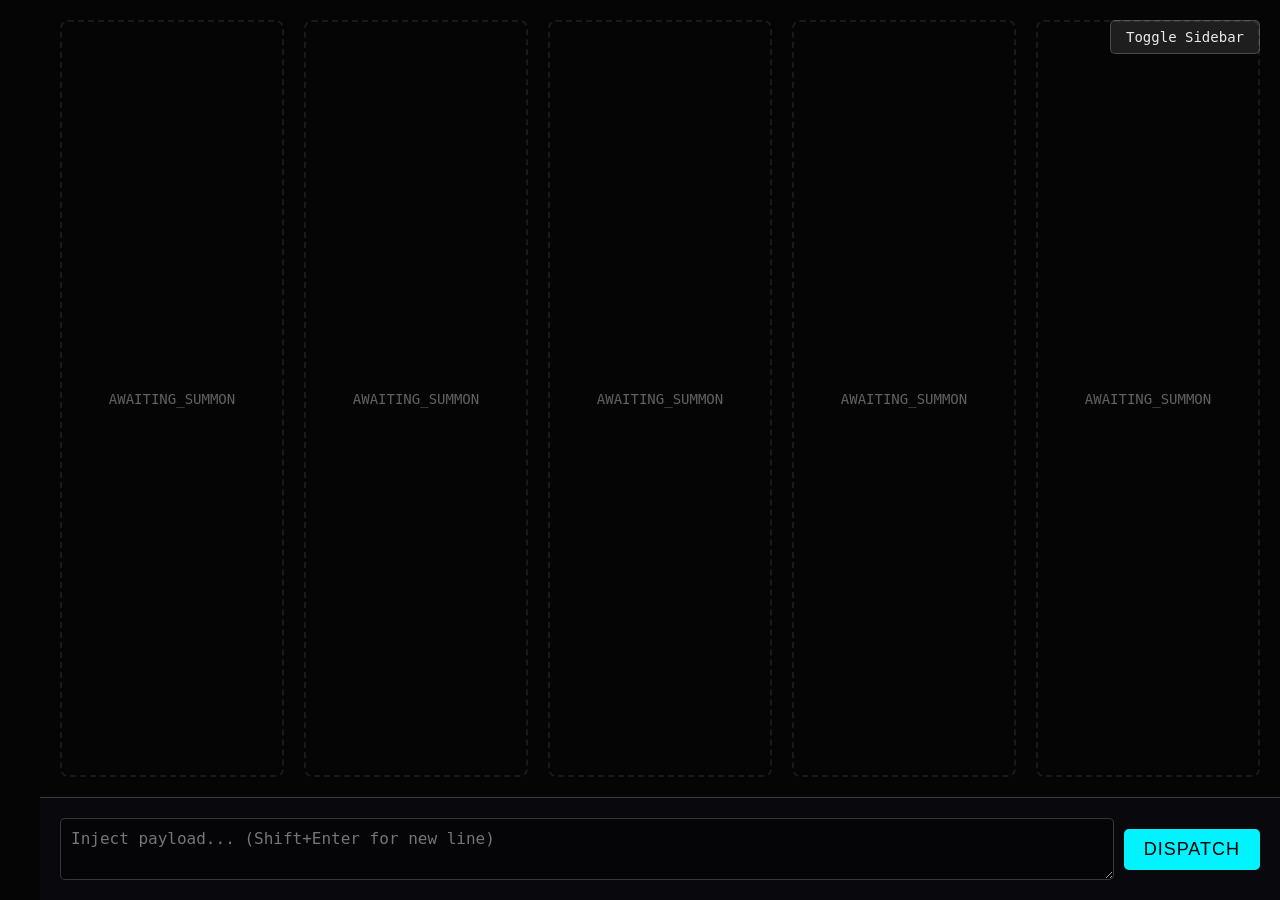
==== commit 5f2c978e: "Refactor: Implement stateless shell for Arena Matchmaker" ====
--- a/web/index.html
+++ b/web/index.html
@@ -6,20 +6,31 @@
     <title>GHIDORAH // NODE X // ARENA MATCHMAKER</title>
     <style>
         :root {
-            --accent-green: #00ff41;
-            --accent-cyan: #00f3ff;
-            --glass-bg: rgba(10, 10, 15, 0.92);
+            /* CSS VIBE & TOKENS */
+            --accent-green: #00ff41; /* The API Affirmation Lock */
+            --accent-cyan: #00f3ff; /* The Mesh Link */
+            --glass-bg: rgba(10, 10, 15, 0.92); /* The depth for 2011 iMac rendering */
             --border-color: rgba(255, 255, 255, 0.2);
             --text-color: #EAEAEA;
             --disabled-opacity: 0.15;
+
+            /* Dynamic UI "AUDITIONING" */
+            --font-header: 'Bebas Neue', sans-serif;
+            --font-data: 'Menlo', 'Consolas', monospace;
+            --bg-texture: url('[data-uri]'); /* Small subtle noise */
+            --bg-gif: none; /* Placeholder for dynamic GIF background */
         }
 
         body {
             background-color: #050505;
             color: var(--text-color);
-            font-family: 'Menlo', 'Consolas', monospace;
+            font-family: var(--font-data);
             margin: 0;
             overflow: hidden;
+            display: flex;
+            flex-direction: column;
+            height: 100vh;
+            position: relative;
         }
 
         /* 1. POSTMAN SIDEBAR */
@@ -32,20 +43,28 @@
             background: var(--glass-bg);
             backdrop-filter: blur(10px);
             border-right: 1px solid var(--border-color);
-            transform: translateX(-400px);
-            transition: transform 0.5s cubic-bezier(0.19, 1, 0.22, 1);
+            transform: translateX(-400px); /* Start hidden */
+            transition: transform 0.5s cubic-bezier(0.19, 1, 0.22, 1); /* Sidebar transition */
             padding: 20px;
+            box-sizing: border-box;
             z-index: 100;
+            display: flex;
+            flex-direction: column;
+            gap: 15px;
+        }
+
+        #postman-sidebar.open {
+            transform: translateX(0);
         }
 
         .picker-step {
-            margin-bottom: 15px;
             padding: 15px;
             border: 1px solid var(--border-color);
             border-radius: 5px;
             opacity: var(--disabled-opacity);
             pointer-events: none;
-            transition: opacity 0.3s ease-in-out, box-shadow 200ms ease-in;
+            transition: opacity 0.3s ease-in-out, box-shadow 200ms ease-in; /* Green pulse transition */
+            background-color: rgba(0,0,0,0.2);
         }
 
         .picker-step.active {
@@ -62,29 +81,45 @@
         }
 
         /* 2. ARENA GRID */
+        #arena-container {
+            flex-grow: 1;
+            display: flex;
+            flex-direction: column;
+            padding-left: 40px; /* Offset for closed sidebar */
+            transition: padding-left 0.5s cubic-bezier(0.19, 1, 0.22, 1);
+        }
+
+        #postman-sidebar.open ~ #arena-container {
+            padding-left: 420px; /* Offset for open sidebar */
+        }
+
         #arena-grid {
             display: grid;
-            grid-template-columns: repeat(5, 1fr);
+            grid-template-columns: repeat(auto-fit, minmax(200px, 1fr)); /* Responsive grid */
             gap: 20px;
             padding: 20px;
-            margin-left: 40px; /* To avoid being under the closed sidebar */
+            flex-grow: 1;
+            overflow-y: auto; /* Allow scrolling if many slots */
         }
 
         .fighter-slot {
-            height: 200px;
+            min-height: 150px;
             border: 2px dashed var(--border-color);
             border-radius: 8px;
             display: flex;
+            flex-direction: column;
             align-items: center;
             justify-content: center;
             text-align: center;
             opacity: 0.4;
-            transition: opacity 0.3s, border-color 0.3s;
+            transition: opacity 0.3s, border-color 0.3s, background-color 0.3s, border-top 0.3s;
+            position: relative;
+            overflow: hidden;
         }
 
         .fighter-slot.active {
             opacity: 1;
-            border-top: 4px solid var(--accent-cyan);
+            border-top: 4px solid var(--accent-cyan); /* Unique HSL border-top */
             border-style: solid;
             background: rgba(0, 243, 255, 0.05);
         }
@@ -92,32 +127,110 @@
         .fighter-slot-text {
             color: var(--text-color);
             font-size: 14px;
-        }
-
-        /* 3. GENERAL UI */
-        h2 {
-            font-family: 'Bebas Neue', sans-serif; /* Assuming you might add this font */
+            z-index: 1;
+        }
+
+        /* Command Box */
+        #command-section {
+            padding: 20px;
+            background: var(--glass-bg);
+            border-top: 1px solid var(--border-color);
+            display: flex;
+            gap: 10px;
+            align-items: center;
+            flex-shrink: 0;
+        }
+
+        #cmd-box {
+            flex-grow: 1;
+            padding: 10px;
+            border: 1px solid var(--border-color);
+            border-radius: 5px;
+            background-color: rgba(0,0,0,0.4);
+            color: var(--text-color);
+            font-family: var(--font-data);
+            font-size: 16px;
+            resize: vertical; /* Allow vertical resizing */
+            min-height: 40px;
+            max-height: 200px;
+        }
+
+        #cmd-box:focus {
+            outline: none;
+            border-color: var(--accent-cyan);
+            box-shadow: 0 0 0 2px rgba(0, 243, 255, 0.3);
+        }
+
+        #dispatch-btn {
+            padding: 10px 20px;
+            background-color: var(--accent-cyan);
+            color: #000;
+            border: none;
+            border-radius: 5px;
+            cursor: pointer;
+            font-family: var(--font-header);
+            font-size: 18px;
+            letter-spacing: 1px;
+            transition: background-color 0.2s, box-shadow 0.2s;
+            flex-shrink: 0;
+        }
+
+        #dispatch-btn:hover {
+            background-color: #00e0ef;
+            box-shadow: 0 0 10px rgba(0, 243, 255, 0.5);
+        }
+
+        /* General UI elements */
+        h2, h3 {
+            font-family: var(--font-header);
             color: var(--accent-cyan);
             letter-spacing: 1px;
-        }
-
-        select, button {
+            margin-top: 0;
+            margin-bottom: 10px;
+        }
+
+        select {
             width: 100%;
-            padding: 10px;
+            padding: 8px;
             background: rgba(0,0,0,0.4);
             color: var(--text-color);
             border: 1px solid var(--border-color);
             border-radius: 4px;
-            font-family: inherit;
-            font-size: 16px;
+            font-family: var(--font-data);
+            font-size: 14px;
             cursor: pointer;
-        }
-
-        button {
-            background-color: var(--accent-cyan);
-            color: #000;
-            font-weight: bold;
-        }
+            appearance: none; /* Remove default select arrow */
+            background-image: url('data:image/svg+xml;charset=US-ASCII,%3Csvg%20xmlns%3D%22http%3A%2F%2Fwww.w3.org%2F2000%2Fsvg%22%20width%3D%22292.4%22%20height%3D%22292.4%22%3E%3Cpath%20fill%3D%22%23eaeaea%22%20d%3D%22M287%2C114.7L159.9%2C241.8c-3.2%2C3.2-8.3%2C3.2-11.6%2C0L5.4%2C114.7c-3.2-3.2-3.2-8.3%2C0-11.6l11.6-11.6c3.2-3.2%2C8.3-3.2%2C11.6%2C0l124.9%2C124.9l124.9-124.9c3.2-3.2%2C8.3-3.2%2C11.6%2C0l11.6%2C11.6C290.2%2C106.4%2C290.2%2C111.5%2C287%2C114.7z%22%2F%3E%3C%2Fsvg%3E');
+            background-repeat: no-repeat;
+            background-position: right 8px center;
+            background-size: 12px;
+        }
+
+        select:disabled {
+            opacity: 0.6;
+            cursor: not-allowed;
+        }
+
+        /* Toggle button for sidebar (for testing/dev) */
+        #toggle-sidebar-btn {
+            position: fixed;
+            top: 20px;
+            right: 20px;
+            width: auto;
+            z-index: 200;
+            background-color: rgba(255,255,255,0.1);
+            color: var(--text-color);
+            border: 1px solid var(--border-color);
+            padding: 8px 15px;
+            border-radius: 5px;
+            cursor: pointer;
+            font-family: var(--font-data);
+            font-size: 14px;
+        }
+        #toggle-sidebar-btn:hover {
+            background-color: rgba(255,255,255,0.2);
+        }
+
     </style>
 </head>
 <body>
@@ -129,7 +242,7 @@
         <!-- STEP 01: PROVIDER -->
         <div id="step-01" class="picker-step active">
             <h3>01: Provider</h3>
-            <select id="provider-select" onchange="ui.handleSelect('provider', this.value)">
+            <select id="provider-select" onchange="window.ui.handleSelect('provider', this.value)">
                 <option value="">-- Select Provider --</option>
             </select>
         </div>
@@ -137,7 +250,7 @@
         <!-- STEP 02: TYPE (MODALITY) -->
         <div id="step-02" class="picker-step">
             <h3>02: Type (Modality)</h3>
-            <select id="type-select" onchange="ui.handleSelect('type', this.value)">
+            <select id="type-select" onchange="window.ui.handleSelect('type', this.value)">
                 <option value="">-- Select Type --</option>
             </select>
         </div>
@@ -145,7 +258,7 @@
         <!-- STEP 03: TIER (PERFORMANCE/COST) -->
         <div id="step-03" class="picker-step">
             <h3>03: Tier</h3>
-            <select id="tier-select" onchange="ui.handleSelect('tier', this.value)">
+            <select id="tier-select" onchange="window.ui.handleSelect('tier', this.value)">
                 <option value="">-- Select Tier --</option>
             </select>
         </div>
@@ -153,48 +266,82 @@
         <!-- STEP 04: MODEL -->
         <div id="step-04" class="picker-step">
             <h3>04: Model</h3>
-            <select id="model-select" onchange="ui.handleSelect('model', this.value)">
+            <select id="model-select" onchange="window.ui.handleSelect('model', this.value)">
                 <option value="">-- Select Model --</option>
             </select>
         </div>
     </aside>
 
-    <!-- 2. THE ARENA GRID -->
-    <main id="arena-grid">
-        <div id="slot-0" class="fighter-slot">
-            <span class="fighter-slot-text">AWAITING_SUMMON</span>
-        </div>
-        <div id="slot-1" class="fighter-slot">
-            <span class="fighter-slot-text">AWAITING_SUMMON</span>
-        </div>
-        <div id="slot-2" class="fighter-slot">
-            <span class="fighter-slot-text">AWAITING_SUMMON</span>
-        </div>
-        <div id="slot-3" class="fighter-slot">
-            <span class="fighter-slot-text">AWAITING_SUMMON</span>
-        </div>
-        <div id="slot-4" class="fighter-slot">
-            <span class="fighter-slot-text">AWAITING_SUMMON</span>
-        </div>
-    </main>
-
-    <!-- A button to toggle the sidebar for testing -->
-    <button onclick="ui.toggleSidebar()" style="position: fixed; top: 20px; right: 20px; width: auto; z-index: 200;">Toggle Menu</button>
-
-    <!-- 3. SCRIPT INTEGRATION -->
+    <div id="arena-container">
+        <!-- 2. THE ARENA GRID -->
+        <main id="arena-grid">
+            <div id="slot-0" class="fighter-slot">
+                <span class="fighter-slot-text">AWAITING_SUMMON</span>
+            </div>
+            <div id="slot-1" class="fighter-slot">
+                <span class="fighter-slot-text">AWAITING_SUMMON</span>
+            </div>
+            <div id="slot-2" class="fighter-slot">
+                <span class="fighter-slot-text">AWAITING_SUMMON</span>
+            </div>
+            <div id="slot-3" class="fighter-slot">
+                <span class="fighter-slot-text">AWAITING_SUMMON</span>
+            </div>
+            <div id="slot-4" class="fighter-slot">
+                <span class="fighter-slot-text">AWAITING_SUMMON</span>
+            </div>
+        </main>
+
+        <!-- 3. COMMAND BOX & DISPATCH -->
+        <div id="command-section">
+            <textarea id="cmd-box" placeholder="Inject payload... (Shift+Enter for new line)" rows="1"></textarea>
+            <button id="dispatch-btn">DISPATCH</button>
+        </div>
+    </div>
+
+    <!-- Toggle button for sidebar (for testing/dev) -->
+    <button id="toggle-sidebar-btn">Toggle Sidebar</button>
+
+    <!-- 5. SCRIPT INTEGRATION -->
     <script type="module">
-        // Use relative paths from web/ to core/
         import { Matchmaker } from '../core/Matchmaker.js';
         import { ArenaUI } from '../core/ArenaUI.js';
 
-        // The manifest path is also relative to the HTML file's location
         const matchmaker = new Matchmaker('../core/manifest.json');
-
-        // Make the UI instance globally accessible for inline event handlers
         window.ui = new ArenaUI(matchmaker);
 
-        // Initialize the application
-        window.ui.initialize();
+        window.ui.initialize(); // Initialize UI components and event listeners
+
+        // Keyboard Trigger for #cmd-box
+        const cmdBox = document.getElementById('cmd-box');
+        cmdBox.addEventListener('keydown', function(event) {
+            if (event.key === 'Enter' && !event.shiftKey) {
+                event.preventDefault(); // Prevent default Enter behavior (new line)
+                window.ui.dispatchFight(this.value); // Call dispatch method
+                this.value = ''; // Clear textarea
+            }
+            // If Shift+Enter, allow default (new line)
+        });
+
+        // Dispatch button click handler
+        document.getElementById('dispatch-btn').addEventListener('click', () => {
+            window.ui.dispatchFight(cmdBox.value);
+            cmdBox.value = '';
+        });
+
+        // Sidebar toggle button for development/testing
+        document.getElementById('toggle-sidebar-btn').addEventListener('click', () => {
+            document.getElementById('postman-sidebar').classList.toggle('open');
+        });
+
+        // Adjust cmd-box height dynamically
+        cmdBox.addEventListener('input', () => {
+            cmdBox.style.height = 'auto';
+            cmdBox.style.height = (cmdBox.scrollHeight) + 'px';
+        });
+        // Initial height adjustment
+        cmdBox.style.height = (cmdBox.scrollHeight) + 'px';
+
     </script>
 
 </body>
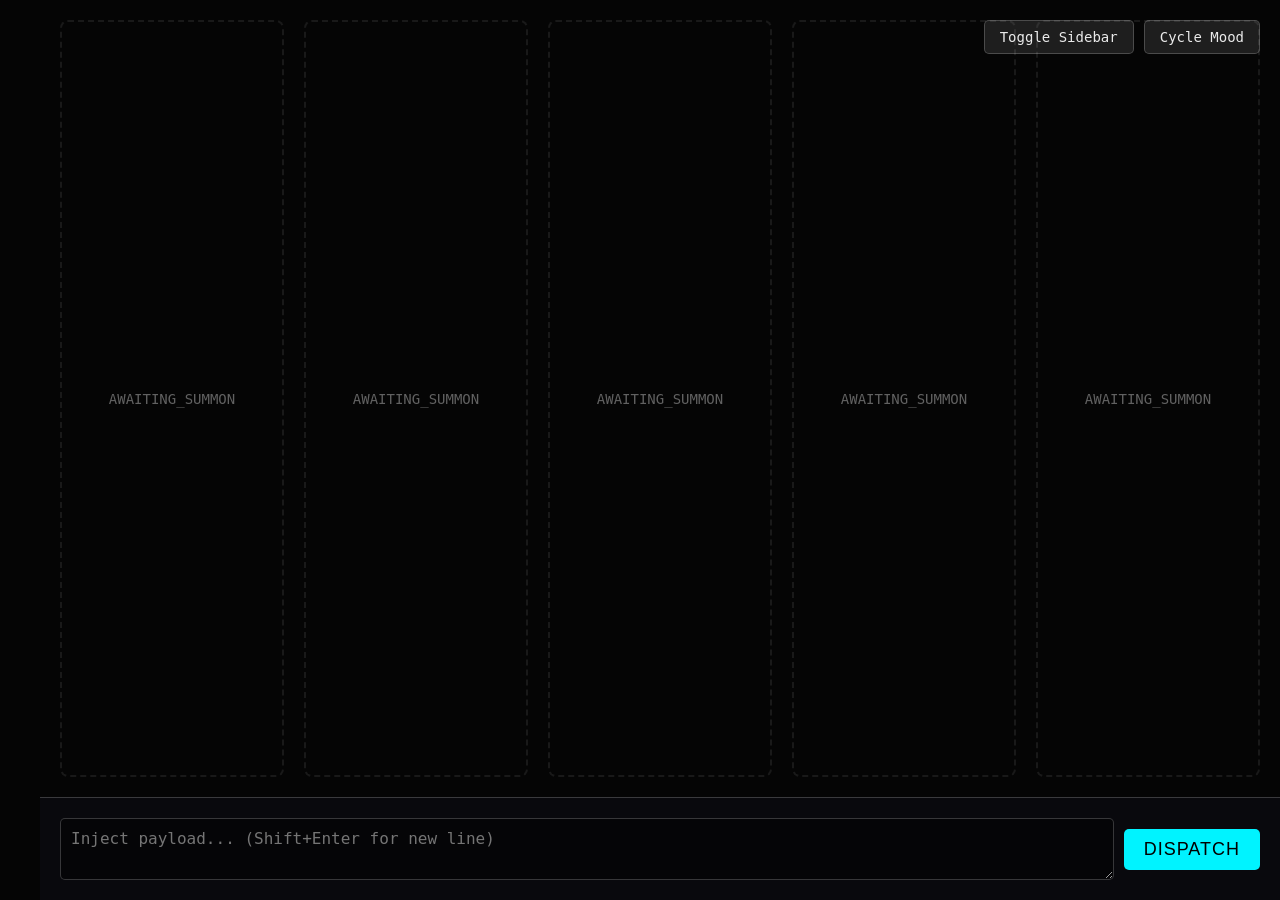
==== commit 1801716f: "Feat: Integrate AssetManager for dynamic UI moods" ====
--- a/web/index.html
+++ b/web/index.html
@@ -23,6 +23,9 @@
 
         body {
             background-color: #050505;
+            background-image: var(--bg-texture), var(--bg-gif);
+            background-size: auto, cover;
+            background-position: center, center;
             color: var(--text-color);
             font-family: var(--font-data);
             margin: 0;
@@ -211,13 +214,17 @@
             cursor: not-allowed;
         }
 
-        /* Toggle button for sidebar (for testing/dev) */
-        #toggle-sidebar-btn {
+        /* Dev buttons container */
+        .dev-buttons {
             position: fixed;
             top: 20px;
             right: 20px;
-            width: auto;
             z-index: 200;
+            display: flex;
+            gap: 10px;
+        }
+
+        .dev-btn {
             background-color: rgba(255,255,255,0.1);
             color: var(--text-color);
             border: 1px solid var(--border-color);
@@ -227,7 +234,7 @@
             font-family: var(--font-data);
             font-size: 14px;
         }
-        #toggle-sidebar-btn:hover {
+        .dev-btn:hover {
             background-color: rgba(255,255,255,0.2);
         }
 
@@ -299,13 +306,17 @@
         </div>
     </div>
 
-    <!-- Toggle button for sidebar (for testing/dev) -->
-    <button id="toggle-sidebar-btn">Toggle Sidebar</button>
+    <!-- Dev buttons for testing -->
+    <div class="dev-buttons">
+        <button id="toggle-sidebar-btn" class="dev-btn">Toggle Sidebar</button>
+        <button id="cycle-mood-btn" class="dev-btn">Cycle Mood</button>
+    </div>
 
     <!-- 5. SCRIPT INTEGRATION -->
     <script type="module">
         import { Matchmaker } from '../core/Matchmaker.js';
         import { ArenaUI } from '../core/ArenaUI.js';
+        import { AssetManager } from '../core/AssetManager.js'; // Import AssetManager
 
         const matchmaker = new Matchmaker('../core/manifest.json');
         window.ui = new ArenaUI(matchmaker);
@@ -320,7 +331,6 @@
                 window.ui.dispatchFight(this.value); // Call dispatch method
                 this.value = ''; // Clear textarea
             }
-            // If Shift+Enter, allow default (new line)
         });
 
         // Dispatch button click handler
@@ -334,6 +344,11 @@
             document.getElementById('postman-sidebar').classList.toggle('open');
         });
 
+        // Mood cycle button
+        document.getElementById('cycle-mood-btn').addEventListener('click', () => {
+            window.ui.cycleMood();
+        });
+
         // Adjust cmd-box height dynamically
         cmdBox.addEventListener('input', () => {
             cmdBox.style.height = 'auto';
